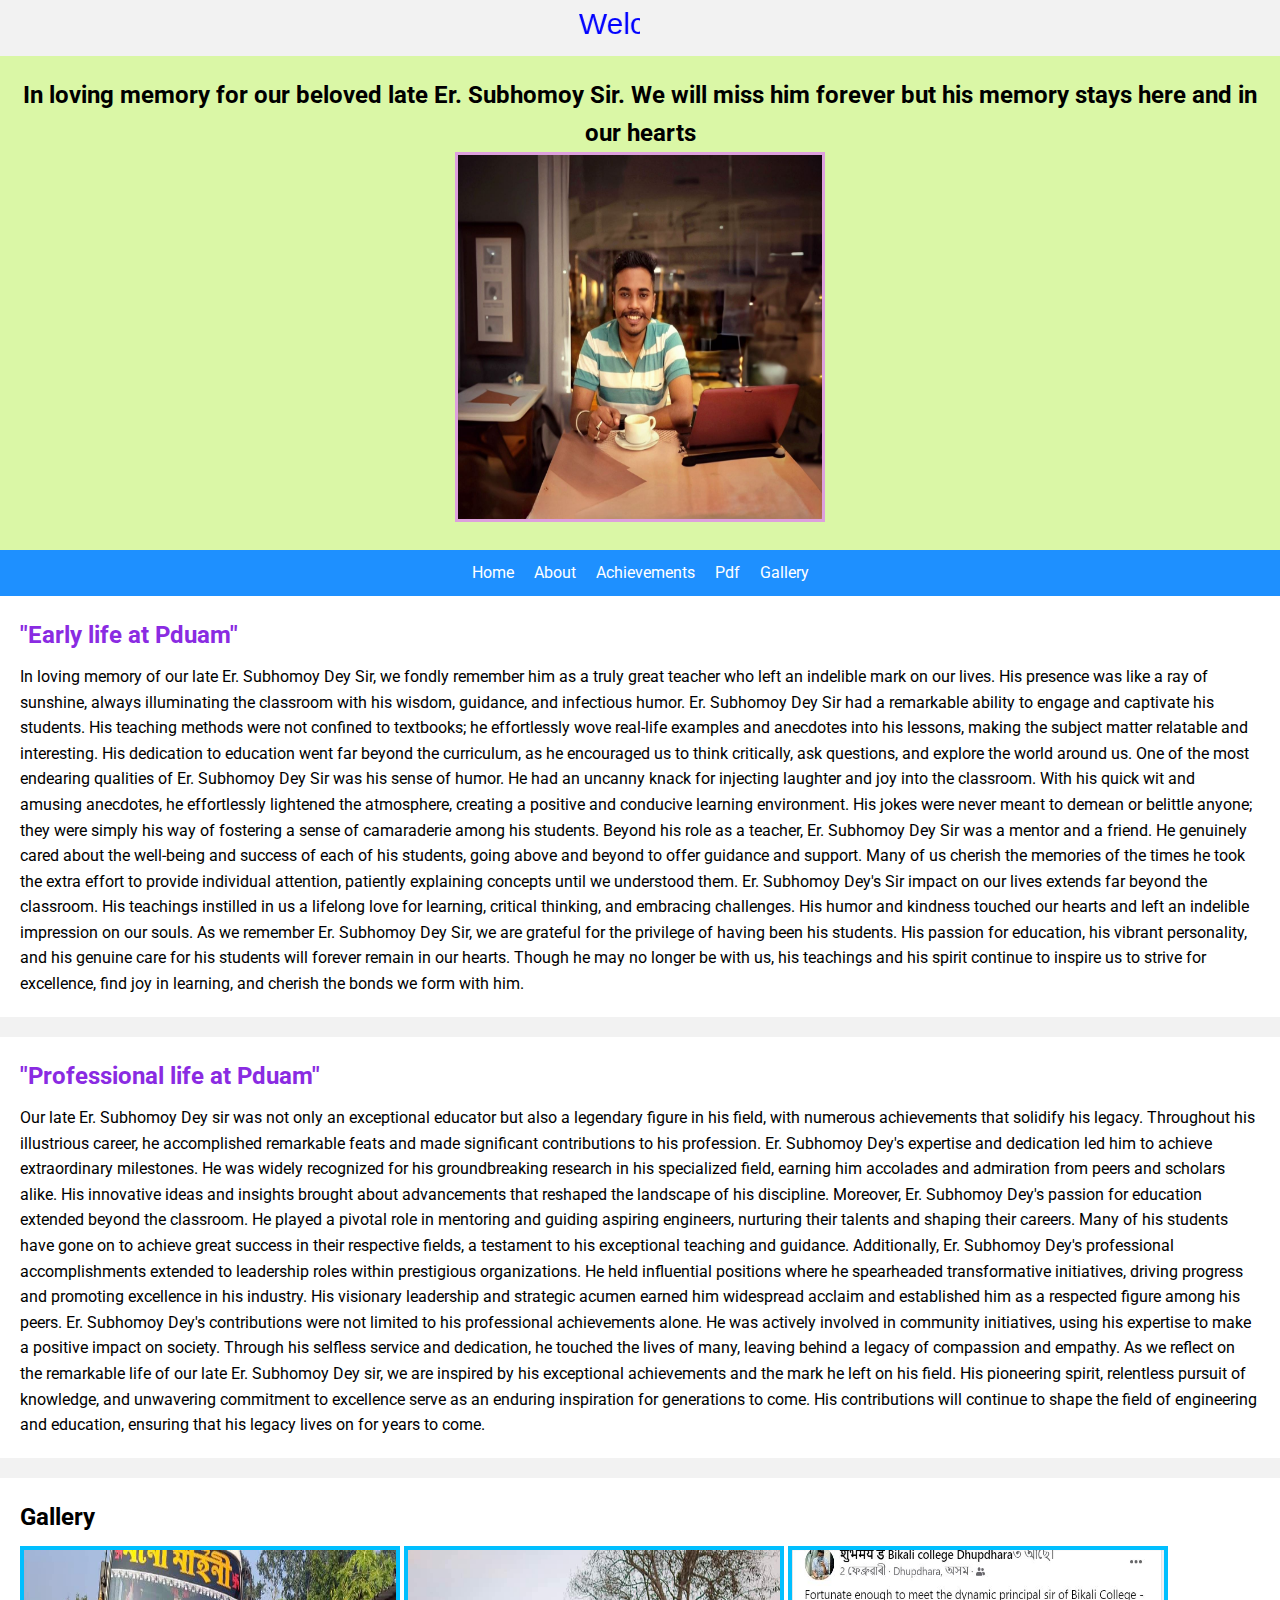
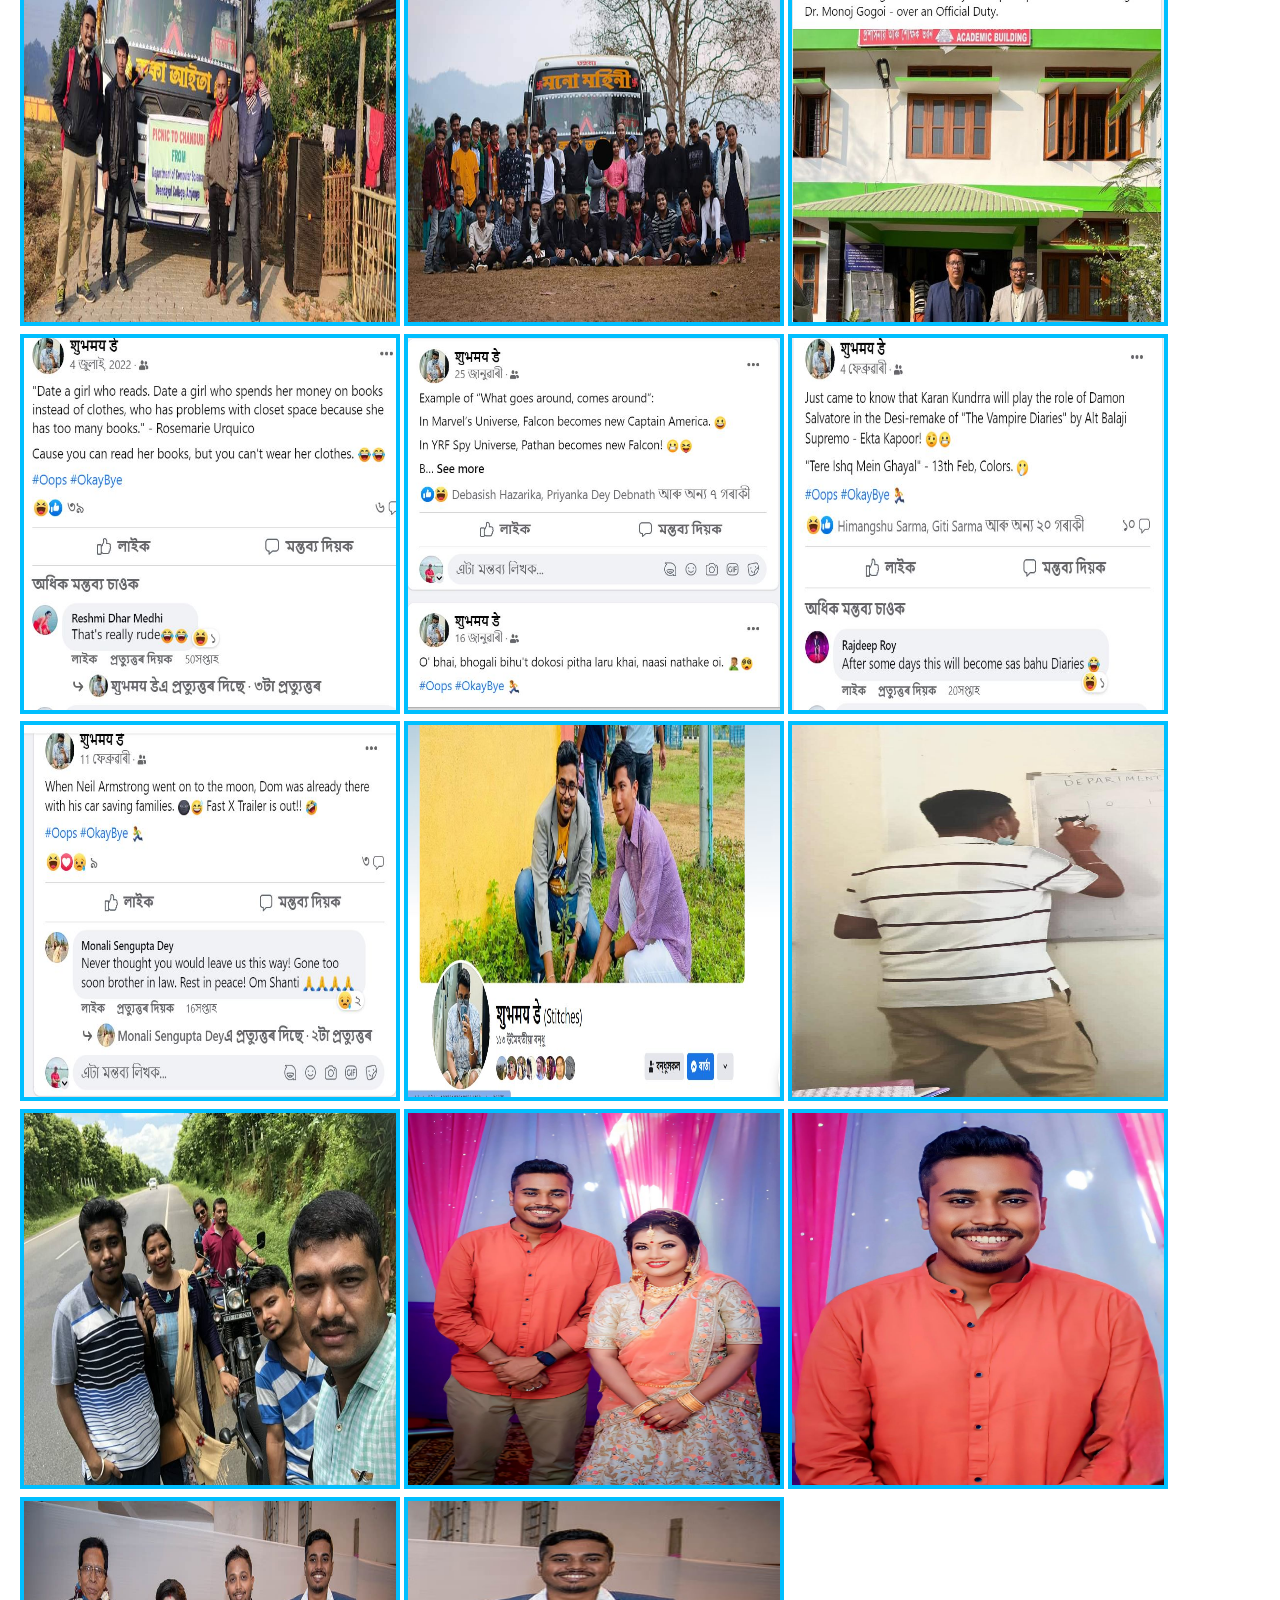
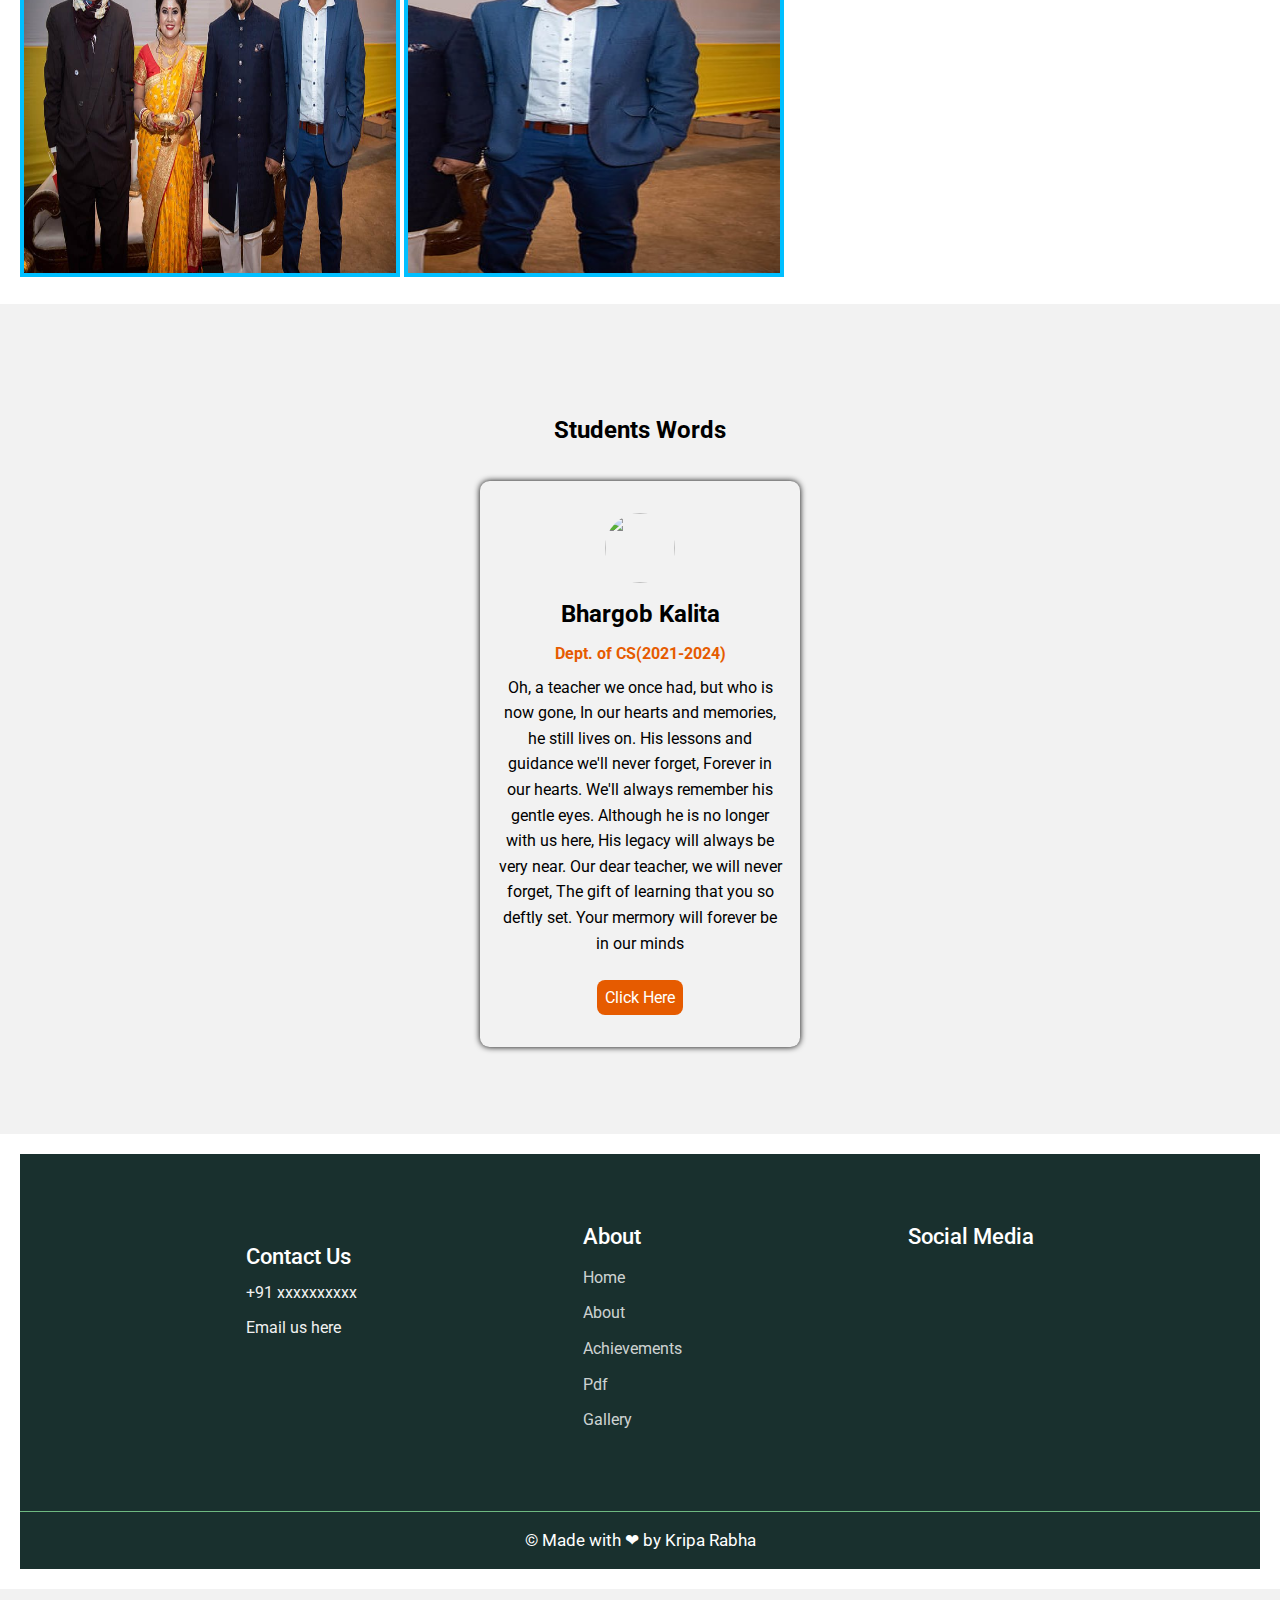
==== index.html @ 028fd3f0 "Tribute Project" ====
<!DOCTYPE html>
<html lang="en">

<head>
  <meta charset="UTF-8">
  <meta name="viewport" content="width=device-width, initial-scale=1.0">
  <title>Tribute Page</title>
  <link rel="stylesheet" href="style.css">
</head>

<body>
  <marquee width="50%"
             id="cs">
        Welcome to our Digital Gallery
    </marquee>
  <header>
    <h1 style="color: #000000" "font-family: fantasy">In loving memory for our beloved late Er. Subhomoy Sir. We will miss him forever but his memory stays here and in our hearts</h1>
        <img src="memorial-photo1.jpg" alt="Memorial Photo" width="370" height="370" style="border: 3px solid plum">
  </header>

  <nav style="background-color: dodgerblue">
    <ul>
      <li><a href="#home">Home</a></li>
      <li><a href="#about">About</a></li>
      <li><a href="#achievements">Achievements</a></li>
      <li><a href="about.html">Pdf</a></li>
      <li><a href="#gallery">Gallery</a></li>
    </ul>
  </nav>

  <section id="about">
    <h2 style="color: blueviolet" >"Early life at Pduam"</h2>
    <p>
In loving memory of our late Er. Subhomoy Dey Sir, we fondly remember him as a truly great teacher who left an indelible mark on our lives. His presence was like a ray of sunshine, always illuminating the classroom with his wisdom, guidance, and infectious humor.

Er. Subhomoy Dey Sir had a remarkable ability to engage and captivate his students. His teaching methods were not confined to textbooks; he effortlessly wove real-life examples and anecdotes into his lessons, making the subject matter relatable and interesting. His dedication to education went far beyond the curriculum, as he encouraged us to think critically, ask questions, and explore the world around us.

One of the most endearing qualities of Er. Subhomoy Dey Sir was his sense of humor. He had an uncanny knack for injecting laughter and joy into the classroom. With his quick wit and amusing anecdotes, he effortlessly lightened the atmosphere, creating a positive and conducive learning environment. His jokes were never meant to demean or belittle anyone; they were simply his way of fostering a sense of camaraderie among his students.

Beyond his role as a teacher, Er. Subhomoy Dey Sir was a mentor and a friend. He genuinely cared about the well-being and success of each of his students, going above and beyond to offer guidance and support. Many of us cherish the memories of the times he took the extra effort to provide individual attention, patiently explaining concepts until we understood them.

Er. Subhomoy Dey's Sir impact on our lives extends far beyond the classroom. His teachings instilled in us a lifelong love for learning, critical thinking, and embracing challenges. His humor and kindness touched our hearts and left an indelible impression on our souls.

As we remember Er. Subhomoy Dey Sir, we are grateful for the privilege of having been his students. His passion for education, his vibrant personality, and his genuine care for his students will forever remain in our hearts. Though he may no longer be with us, his teachings and his spirit continue to inspire us to strive for excellence, find joy in learning, and cherish the bonds we form with him.</p>
  </section>

  <section id="achievements">
    <h2 style="color: blueviolet">"Professional life at Pduam" </h2>
    <p>Our late Er. Subhomoy Dey sir was not only an exceptional educator but also a legendary figure in his field, with numerous achievements that solidify his legacy. Throughout his illustrious career, he accomplished remarkable feats and made significant contributions to his profession.

Er. Subhomoy Dey's expertise and dedication led him to achieve extraordinary milestones. He was widely recognized for his groundbreaking research in his specialized field, earning him accolades and admiration from peers and scholars alike. His innovative ideas and insights brought about advancements that reshaped the landscape of his discipline.

Moreover, Er. Subhomoy Dey's passion for education extended beyond the classroom. He played a pivotal role in mentoring and guiding aspiring engineers, nurturing their talents and shaping their careers. Many of his students have gone on to achieve great success in their respective fields, a testament to his exceptional teaching and guidance.

Additionally, Er. Subhomoy Dey's professional accomplishments extended to leadership roles within prestigious organizations. He held influential positions where he spearheaded transformative initiatives, driving progress and promoting excellence in his industry. His visionary leadership and strategic acumen earned him widespread acclaim and established him as a respected figure among his peers.

Er. Subhomoy Dey's contributions were not limited to his professional achievements alone. He was actively involved in community initiatives, using his expertise to make a positive impact on society. Through his selfless service and dedication, he touched the lives of many, leaving behind a legacy of compassion and empathy.

As we reflect on the remarkable life of our late Er. Subhomoy Dey sir, we are inspired by his exceptional achievements and the mark he left on his field. His pioneering spirit, relentless pursuit of knowledge, and unwavering commitment to excellence serve as an enduring inspiration for generations to come. His contributions will continue to shape the field of engineering and education, ensuring that his legacy lives on for years to come. </p>
  </section>

<!--  <section id="quotes">
    <h2>Quotes</h2>
    <blockquote>
      "Quote 1" - "If anything is worth doing, do it with all your heart."
    </blockquote>
    <blockquote>
      "Quote 2" - "Radiate the boundless love towards the entire world."
    </blockquote>
  </section>-->

  <section id="gallery">
    <h2>Gallery</h2>
    <div class="image-gallery">
      <img src="image1.jpg" alt="Image 1" width="380" height="380" style="border:4px solid deepskyblue">
      <img src="image2.jpg" alt="Image 2" width="380" height="380" style="border: 4px solid deepskyblue">
      <img src="image3.jpg" alt="Image 3" width="380" height="380" style="border: 4px solid deepskyblue">
      <img src="image4.jpg" alt="Image 4" width="380" height="380" style="border: 4px solid deepskyblue">
      <img src="image5.jpg" alt="Image 5" width="380" height="380" style="border: 4px solid deepskyblue">
      <img src="image6.jpg" alt="Image 6" width="380" height="380" style="border: 4px solid deepskyblue">
      <img src="image7.jpg" alt="Image 7" width="380" height="380" style="border: 4px solid deepskyblue">
      <img src="image8.jpg" alt="Image 8" width="380" height="380" style="border: 4px solid deepskyblue">
       <img src="image9.jpg" alt="Image 9" width="380" height="380" style="border: 4px solid deepskyblue">
       <img src="image10.jpg" alt="Image 10" width="380" height="380" style="border: 4px solid deepskyblue">
       <img src="image11.jpg" alt="Image 11" width="380" height="380" style="border: 4px solid deepskyblue">
       <img src="image12.jpg" alt="Image 12" width="380" height="380" style="border: 4px solid deepskyblue">
       <img src="image13.jpg" alt="Image 13" width="380" height="380" style="border: 4px solid deepskyblue">
       <img src="image14.jpg" alt="Image 14" width="380" height="380" style="border: 4px solid deepskyblue">
       
    </div>
  </section>
</body>

</html>
<!DOCTYPE html>
<html lang="en">

<head>
    <meta charset="UTF-8">
    <meta http-equiv="X-UA-Compatible" content="IE=edge">
    <meta name="viewport" content="width=device-width, initial-scale=1.0">
    <title>Students Words</title>
    <link rel="stylesheet" href="https://cdnjs.cloudflare.com/ajax/libs/font-awesome/6.1.1/css/all.min.css"
        integrity="sha512-KfkfwYDsLkIlwQp6LFnl8zNdLGxu9YAA1QvwINks4PhcElQSvqcyVLLD9aMhXd13uQjoXtEKNosOWaZqXgel0g=="
        crossorigin="anonymous" referrerpolicy="no-referrer" />
    <link rel="preconnect" href="https://fonts.googleapis.com">
    <link rel="preconnect" href="https://fonts.gstatic.com" crossorigin>
    <link href="https://fonts.googleapis.com/css2?family=Roboto&display=swap" rel="stylesheet">
    <link rel="stylesheet" href="style.css">
</head>

<body>
    <div class="container">
        <h2 class="our-reviews">Students Words </h2>
        <div class="main-div">
            <div class="img-container">
                <img src="https://www.instagram.com/p/CqAsShkPbyq/?igshid=MzRlODBiNWFlZA==" id="img" alt="">
            </div>
            <div class="main-content">

                <h2 class="author" id="author">Bhargob Kalita</h2>
                <p class="job" id="job">Dept. of CS(2021-2024)</p>
                <p class="text" id="text">Oh, a teacher we once had, but who is now gone,
                In our hearts and memories, he still lives on.
                His lessons and guidance we'll never forget,
                Forever in our hearts.
                We'll always remember his gentle eyes.
                Although he is no longer with us here,
                His legacy will always be very near.
                Our dear teacher, we will never forget,
                The gift of learning that you so deftly set.
                Your mermory will forever be in our minds</p>
                <div class="btnContainer">
                    <i id="prev-btn" class="fa-solid fa-angle-left"></i>
                    <i id="next-btn" class="fa-solid fa-angle-right"></i>
                </div>
                <button class="randomBtn" id="randomBtn">Click Here</button>
            </div>
        </div>
    </div>
<section id="footer">
  <div class="main-footer">
    <div class="logoinfo" data-aos="fade-up">

      <div class="contact-details">
        <h1>Contact Us</h1>
        <li>
          <div class="fa fa-phone"></div><a href="tel:+919326048690">+91 xxxxxxxxxx</a></li>
        <li>
          <div class="fa fa-envelope"></div><a href="mailto:csc.department.pduam@gmail.com">Email us here</a></li>
        </li>
    </div>
  </div>
  <div class="com " data-aos="fade-up">
    <h1>About</h1>
    <ul>
      <li><a href="#home">Home</a></li>
      <li><a href="#about">About</a></li>
      <li><a href="#achievements">Achievements</a></li>
      <li><a href="about.html">Pdf</a></li>
      <li><a href="#gallery">Gallery</a></li>
    </ul>
  </div>
  <ul>
  <div class="info" data-aos="fade-up">
    <h1>Social Media</h1>
    <div class="sociallogos">
      <div class="logobox">
        <a href="https://instagram.com/ritubanikya?igshid=MzRlODBiNWFlZA==" target="_blank">
             <li><i class="fa-brands fa-instagram"></i></li></a>
        <a href="https://www.facebook.com/ritubanikya007?mibextid=ZbWKwL" target="_blank">
              <li><i class="fa-brands fa-facebook"></i></li></a>
        <a href="https://twitter.com/RituBanikya?t=1JwSn0bEnSyiNibsJ9Cscw&s=09" target="_blank">
              <li><i class="fa-brands fa-twitter"></i></li></a>
      </div>
    </div>
  </div>
  </ul>
  </div>
<footer>&copy; Made with ❤ by Kripa Rabha</footer>
</section>
    
</body>
<script src="script.js"></script>
</html>
---- style.css ----
/* Reset some default styles */
* {
  box-sizing: border-box;
  margin: 0;
  padding: 0;
}

/* Apply styles to the body */
body {
  font-family: Arial, sans-serif;
  line-height: 1.6;
  background-color: #f2f2f2;
}

/* Apply styles to the header */
header {
  background-color: #DAF7A6;
  color: #fff;
  text-align: center;
  padding: 20px;
}

header h1 {
  font-size: 24px;
}

/* Apply styles to the navigation menu */
nav {
  background-color: #444;
  text-align: center;
  padding: 10px;
}

nav ul {
  list-style-type: none;
  display: flex;
  justify-content: center;
}

nav ul li {
  display: inline;
  margin: 0 10px;
}

nav ul li a {
  text-decoration: none;
  color: #fff;
}

/* Apply styles to the sections */
section {
  padding: 20px;
  background-color: #fff;
  margin-bottom: 20px;
}

section h2 {
  margin-bottom: 10px;
}

section p {
  font-size: 16
}

/* Students Words */

* {
    margin: 0;
    padding: 0;
    box-sizing: border-box;
    font-family: 'Roboto', sans-serif;
}

.container {
    width: 100%;
    height: 90vh;
    display: flex;
    justify-content: center;
    align-items: center;
    flex-direction: column;
}

.main-div {
    margin-top: 2rem;
    width: 20rem;
    padding: 2rem 1rem;
    border-radius: 0.6rem;
    box-shadow: 0px 0px 6px 0px black;
}

.img-container {
    width: 70px;
    height: 70px;
    position: relative;
    margin: auto;
    margin-bottom: .7rem;
}

.img-container img {
    width: 100%;
    height: 100%;
    position: absolute;
    top: 0;
    left: 0;
    border-radius: 50%;
}

.main-content {
    display: flex;
    justify-content: center;
    align-items: center;
    flex-direction: column;
}

.job {
    font-weight: bold;
    color: #e65b00;
}

.author, .job, .text {
    margin-bottom: .5rem;
}

.text {
    text-align: center;
}

.btnContainer {
    color: #e65b00;
    font-size: 1.5rem;
    width: 50px;
    display: flex;
    justify-content: space-around;
}

.randomBtn {
    margin-top: 1rem;
    font-size: 1rem;
    background-color: #e65b00;
    color: #fff;
    border-radius: 0.5rem;
    padding: 0.5rem 0.5rem;
    border: none;
    cursor: pointer;
}

.randomBtn:hover {
    color: rgb(168, 160, 160);
    background-color:#c4560d;
}

.fa-solid {
    cursor: pointer;
}

.fa-solid:hover {
    color: rgb(28, 67, 104);
}

footer{
    text-align: center;
}

.image-gallery image2.jpg{
  line-height:20%;
  
}

/* footer */

@import url('https://fonts.googleapis.com/css2?family=Montserrat:wght@400;500;600;700&display=swap');

*{
  margin:0;
  padding:0;
  box-sizing:border-box;
}

body{
  font-family: 'Montserrat', sans-serif;
}

.main-footer {
  padding: 70px 0;
  display: flex;
  justify-content: space-evenly;
  background-color: #19302E;
}

.main-footer ul {
  list-style: none;
}

.main-footer h1 {
  font-size: 22px;
  line-height: 117%;
  color: #ffffff;
  margin-bottom: 10px;
  font-weight: 500;
}
.main-footer h2 {
  color: #ffffff;
  font-weight: 500;
}

.main-footer ul li a {
  color: #ffffffcc;
  text-decoration:none;
}

footer {
  background-color: #19302E;
  border-top: 1px solid #6EB981;
  font-size: 17px;
  padding: 15px 5px;
  color: #ffffff;
  text-align: center;
}

footer a {
  text-decoration: none;
  color: #ffffff;
}
.logoinfo p {
  color: #6EB981;
  font-size: 17px;
  margin-top: 5px;
}

.contact-details {
  margin-top: 20px;
}

.contact-details li {
  list-style: none;
  margin: 10px 0;
}

.contact-details li a {
  text-decoration: none;
  color: #f1f1f1;
}

.contact-details .fa {
  color: #f1f1f1;
  margin-right: 10px;
}

.sociallogos {
  padding: 20px 0;
}
.sociallogos .logobox a{
  padding:0 10px;
  text-decoration:none;
  color:#ffffff;
  font-size:22px;
}

.com ul li{
  padding:5px 0;
}

@media only screen and (max-width: 749px) {
  .main-footer {
    padding:20px;
    display:grid;
    grid-template-columns: 1fr 1fr;
  }
    .info{
      padding:20px 0;
  }
}

@media (max-width: 480px) {
  .main-footer {
    grid-template-columns: 1fr;
  }
  .sociallogos{
    padding:20px 0;
  }
  .com{
    padding:20px 0;
  } 

}
#cs{
  color: blue;
  font-size: 30px;
  font-family: Verdana, Geneva, Tahoma, sans-serif;
  
}

#pdf{
  background-color: peachpuff;
}
---- style.css ----
/* Reset some default styles */
* {
  box-sizing: border-box;
  margin: 0;
  padding: 0;
}

/* Apply styles to the body */
body {
  font-family: Arial, sans-serif;
  line-height: 1.6;
  background-color: #f2f2f2;
}

/* Apply styles to the header */
header {
  background-color: #DAF7A6;
  color: #fff;
  text-align: center;
  padding: 20px;
}

header h1 {
  font-size: 24px;
}

/* Apply styles to the navigation menu */
nav {
  background-color: #444;
  text-align: center;
  padding: 10px;
}

nav ul {
  list-style-type: none;
  display: flex;
  justify-content: center;
}

nav ul li {
  display: inline;
  margin: 0 10px;
}

nav ul li a {
  text-decoration: none;
  color: #fff;
}

/* Apply styles to the sections */
section {
  padding: 20px;
  background-color: #fff;
  margin-bottom: 20px;
}

section h2 {
  margin-bottom: 10px;
}

section p {
  font-size: 16
}

/* Students Words */

* {
    margin: 0;
    padding: 0;
    box-sizing: border-box;
    font-family: 'Roboto', sans-serif;
}

.container {
    width: 100%;
    height: 90vh;
    display: flex;
    justify-content: center;
    align-items: center;
    flex-direction: column;
}

.main-div {
    margin-top: 2rem;
    width: 20rem;
    padding: 2rem 1rem;
    border-radius: 0.6rem;
    box-shadow: 0px 0px 6px 0px black;
}

.img-container {
    width: 70px;
    height: 70px;
    position: relative;
    margin: auto;
    margin-bottom: .7rem;
}

.img-container img {
    width: 100%;
    height: 100%;
    position: absolute;
    top: 0;
    left: 0;
    border-radius: 50%;
}

.main-content {
    display: flex;
    justify-content: center;
    align-items: center;
    flex-direction: column;
}

.job {
    font-weight: bold;
    color: #e65b00;
}

.author, .job, .text {
    margin-bottom: .5rem;
}

.text {
    text-align: center;
}

.btnContainer {
    color: #e65b00;
    font-size: 1.5rem;
    width: 50px;
    display: flex;
    justify-content: space-around;
}

.randomBtn {
    margin-top: 1rem;
    font-size: 1rem;
    background-color: #e65b00;
    color: #fff;
    border-radius: 0.5rem;
    padding: 0.5rem 0.5rem;
    border: none;
    cursor: pointer;
}

.randomBtn:hover {
    color: rgb(168, 160, 160);
    background-color:#c4560d;
}

.fa-solid {
    cursor: pointer;
}

.fa-solid:hover {
    color: rgb(28, 67, 104);
}

footer{
    text-align: center;
}

.image-gallery image2.jpg{
  line-height:20%;
  
}

/* footer */

@import url('https://fonts.googleapis.com/css2?family=Montserrat:wght@400;500;600;700&display=swap');

*{
  margin:0;
  padding:0;
  box-sizing:border-box;
}

body{
  font-family: 'Montserrat', sans-serif;
}

.main-footer {
  padding: 70px 0;
  display: flex;
  justify-content: space-evenly;
  background-color: #19302E;
}

.main-footer ul {
  list-style: none;
}

.main-footer h1 {
  font-size: 22px;
  line-height: 117%;
  color: #ffffff;
  margin-bottom: 10px;
  font-weight: 500;
}
.main-footer h2 {
  color: #ffffff;
  font-weight: 500;
}

.main-footer ul li a {
  color: #ffffffcc;
  text-decoration:none;
}

footer {
  background-color: #19302E;
  border-top: 1px solid #6EB981;
  font-size: 17px;
  padding: 15px 5px;
  color: #ffffff;
  text-align: center;
}

footer a {
  text-decoration: none;
  color: #ffffff;
}
.logoinfo p {
  color: #6EB981;
  font-size: 17px;
  margin-top: 5px;
}

.contact-details {
  margin-top: 20px;
}

.contact-details li {
  list-style: none;
  margin: 10px 0;
}

.contact-details li a {
  text-decoration: none;
  color: #f1f1f1;
}

.contact-details .fa {
  color: #f1f1f1;
  margin-right: 10px;
}

.sociallogos {
  padding: 20px 0;
}
.sociallogos .logobox a{
  padding:0 10px;
  text-decoration:none;
  color:#ffffff;
  font-size:22px;
}

.com ul li{
  padding:5px 0;
}

@media only screen and (max-width: 749px) {
  .main-footer {
    padding:20px;
    display:grid;
    grid-template-columns: 1fr 1fr;
  }
    .info{
      padding:20px 0;
  }
}

@media (max-width: 480px) {
  .main-footer {
    grid-template-columns: 1fr;
  }
  .sociallogos{
    padding:20px 0;
  }
  .com{
    padding:20px 0;
  } 

}
#cs{
  color: blue;
  font-size: 30px;
  font-family: Verdana, Geneva, Tahoma, sans-serif;
  
}

#pdf{
  background-color: peachpuff;
}
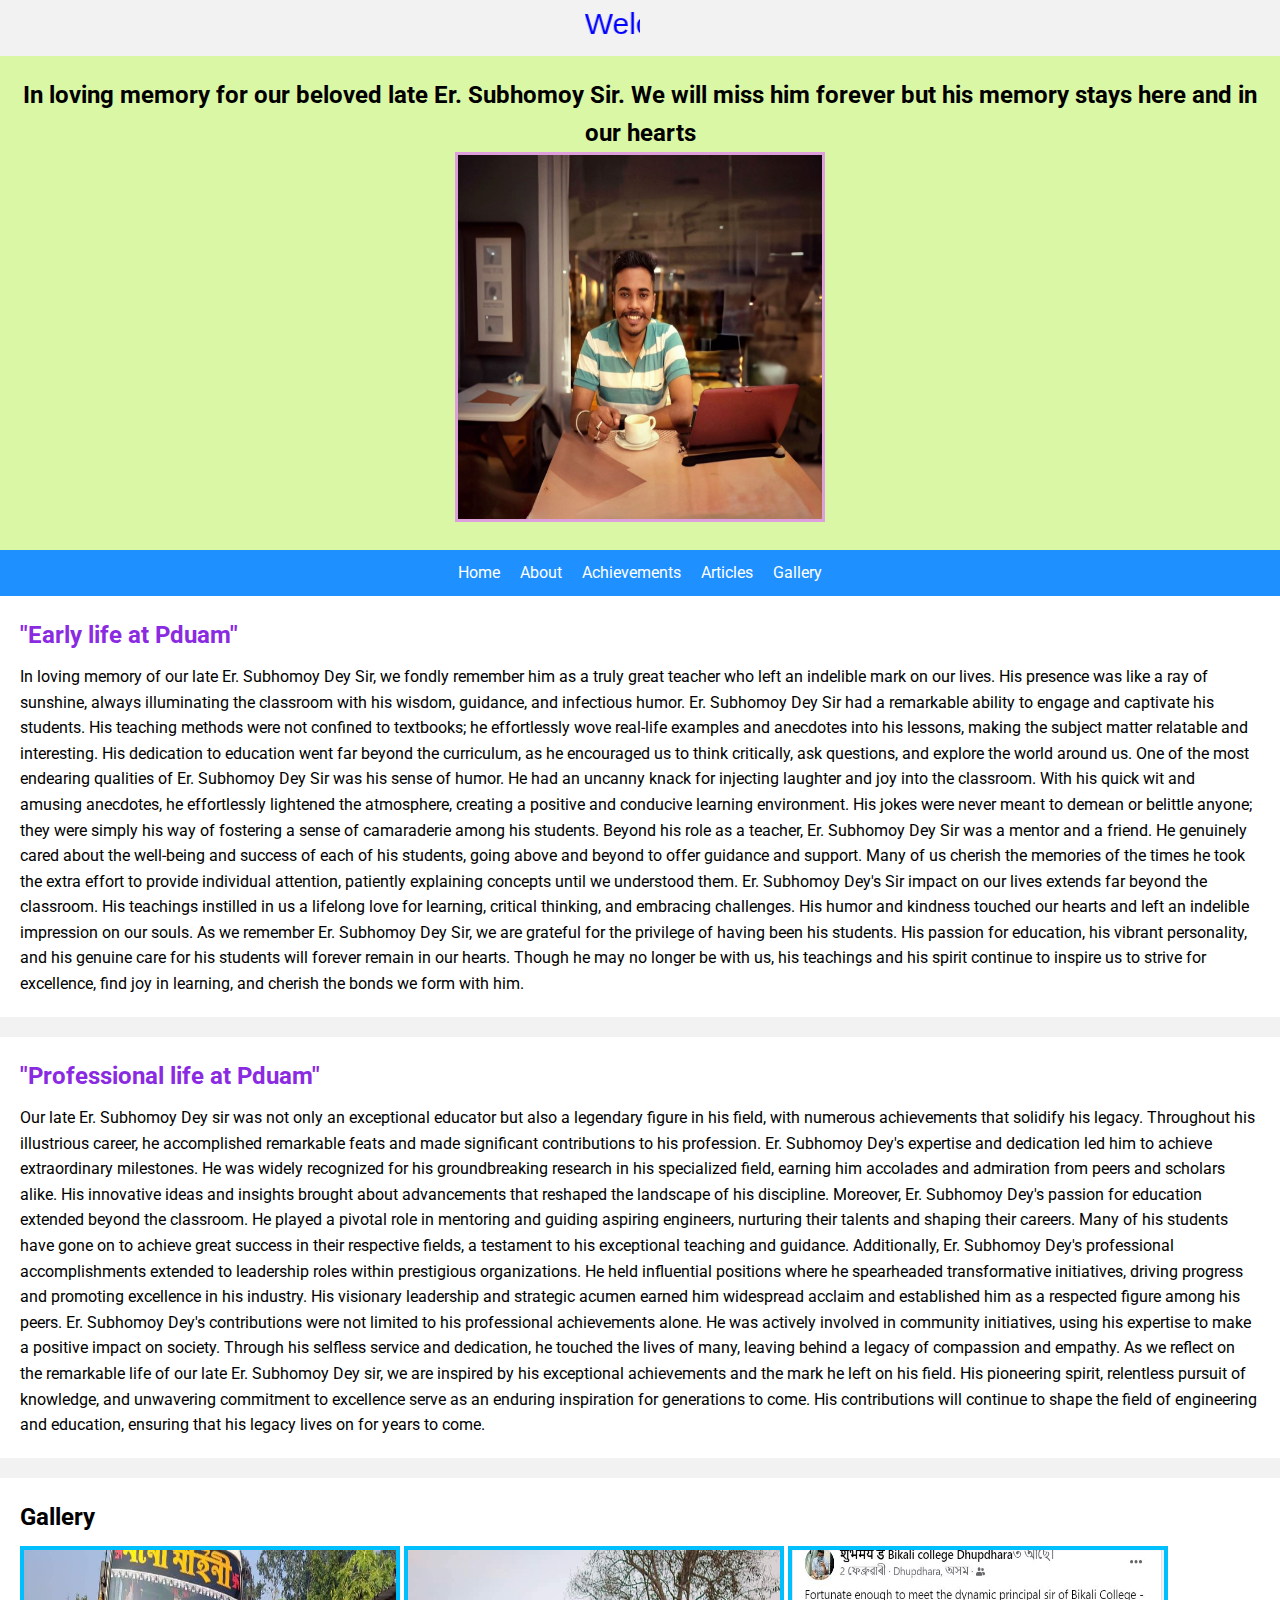
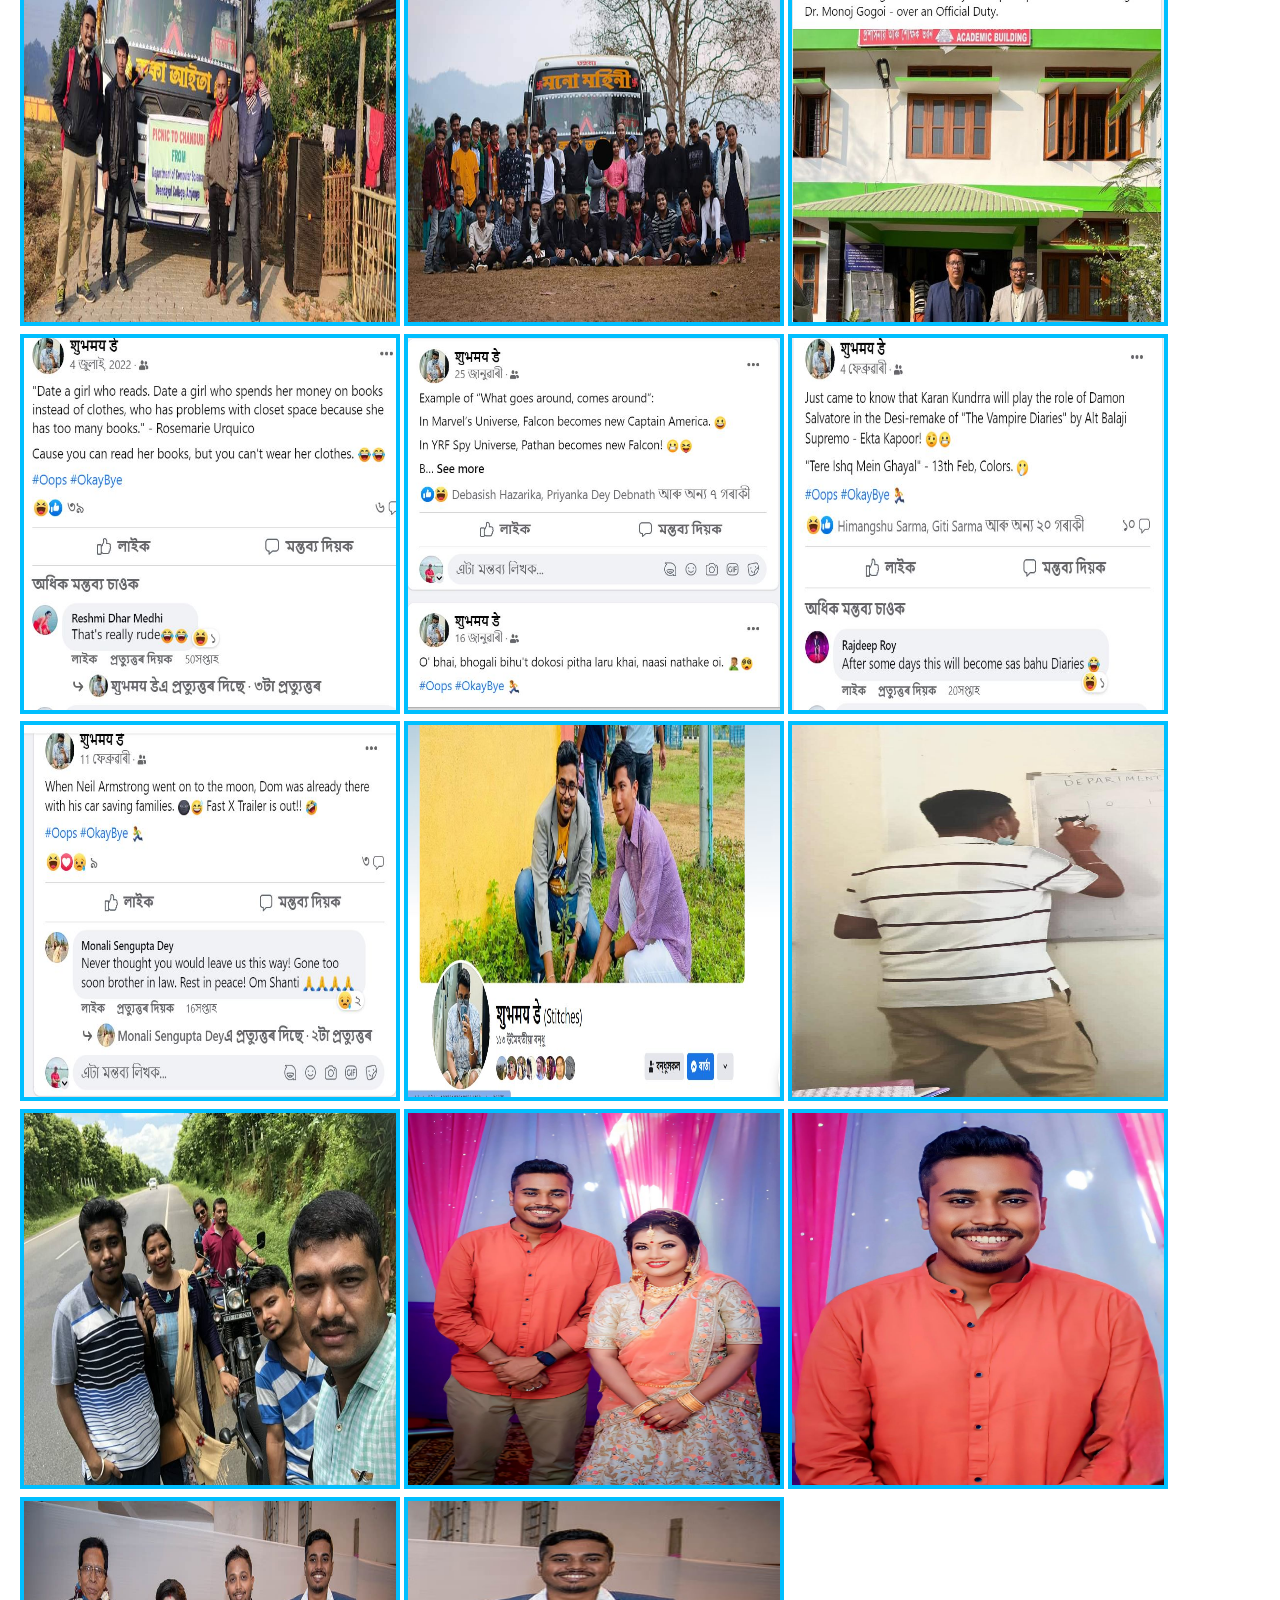
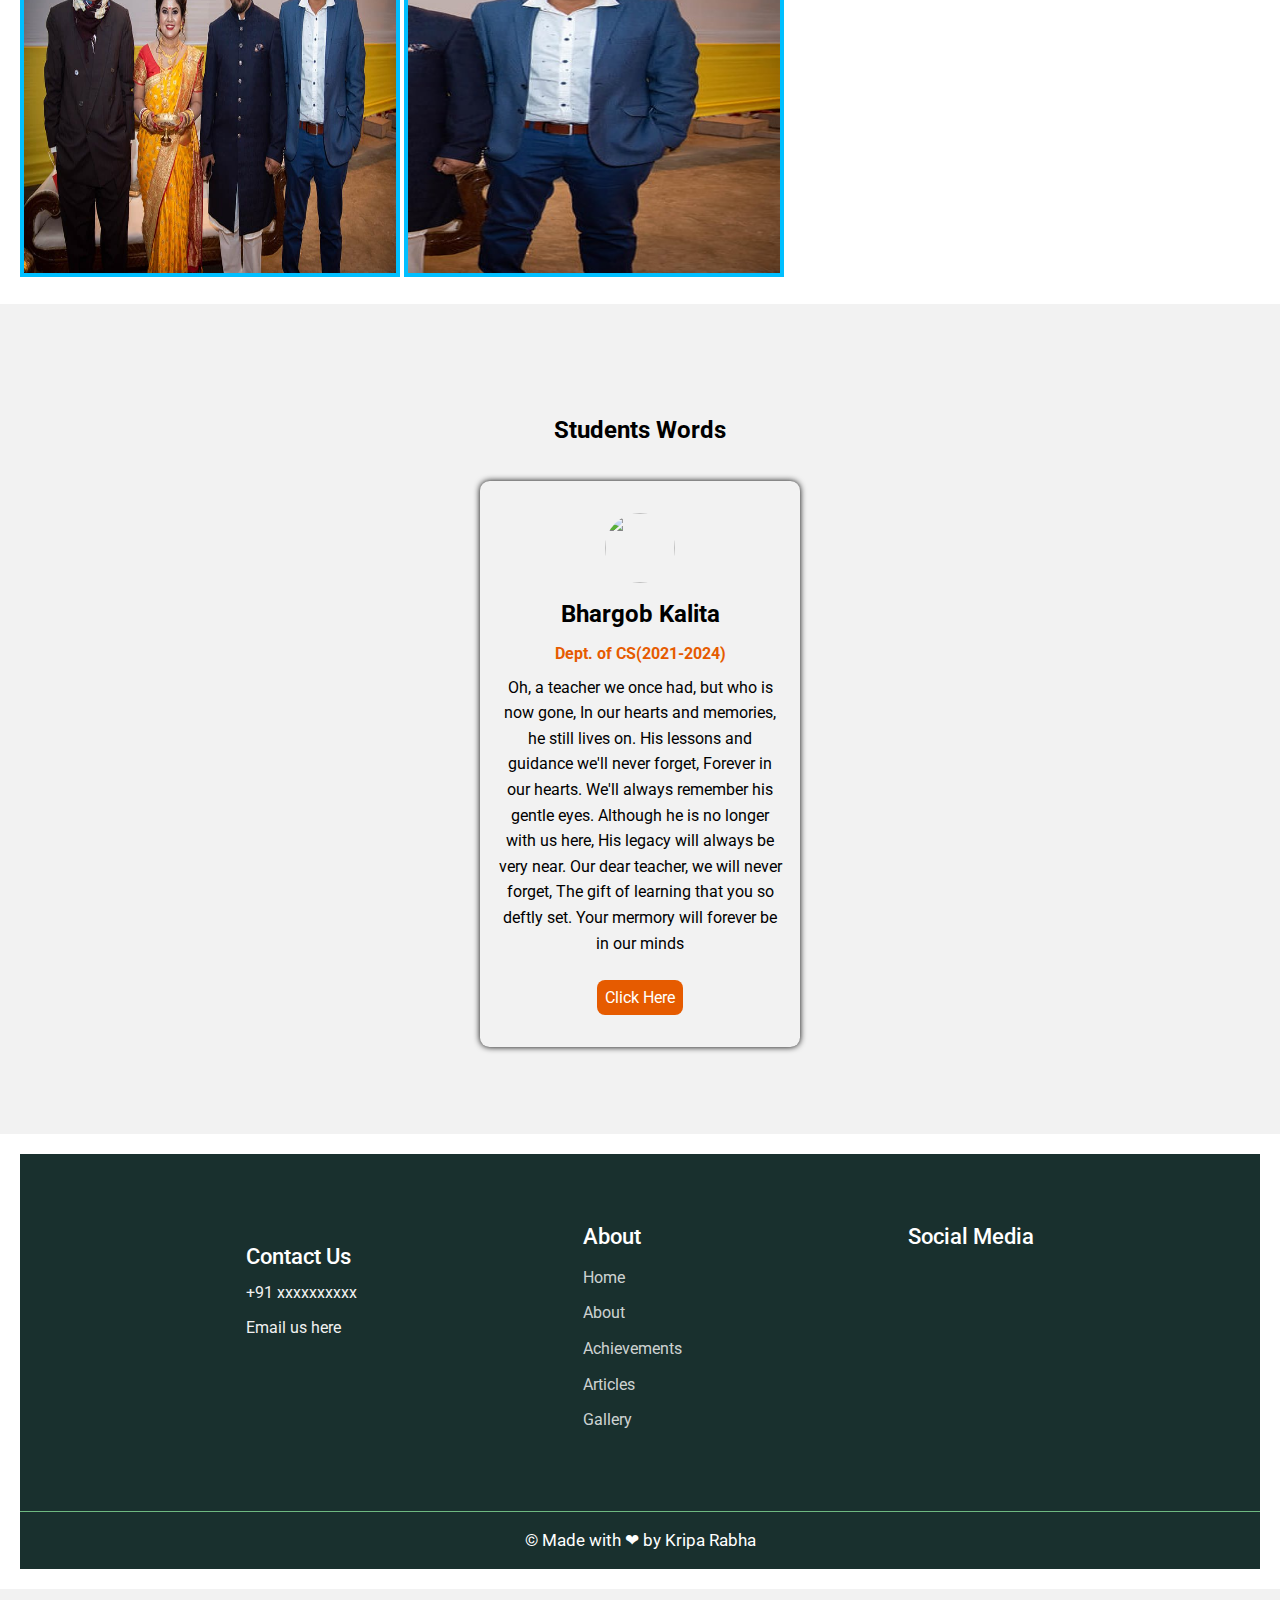
==== commit 8e25eba4: "Update index.html" ====
--- a/index.html
+++ b/index.html
@@ -23,7 +23,7 @@
       <li><a href="#home">Home</a></li>
       <li><a href="#about">About</a></li>
       <li><a href="#achievements">Achievements</a></li>
-      <li><a href="about.html">Pdf</a></li>
+      <li><a href="about.html">Articles</a></li>
       <li><a href="#gallery">Gallery</a></li>
     </ul>
   </nav>
@@ -157,7 +157,7 @@
       <li><a href="#home">Home</a></li>
       <li><a href="#about">About</a></li>
       <li><a href="#achievements">Achievements</a></li>
-      <li><a href="about.html">Pdf</a></li>
+      <li><a href="about.html">Articles</a></li>
       <li><a href="#gallery">Gallery</a></li>
     </ul>
   </div>
@@ -182,4 +182,4 @@
     
 </body>
 <script src="script.js"></script>
-</html>+</html>
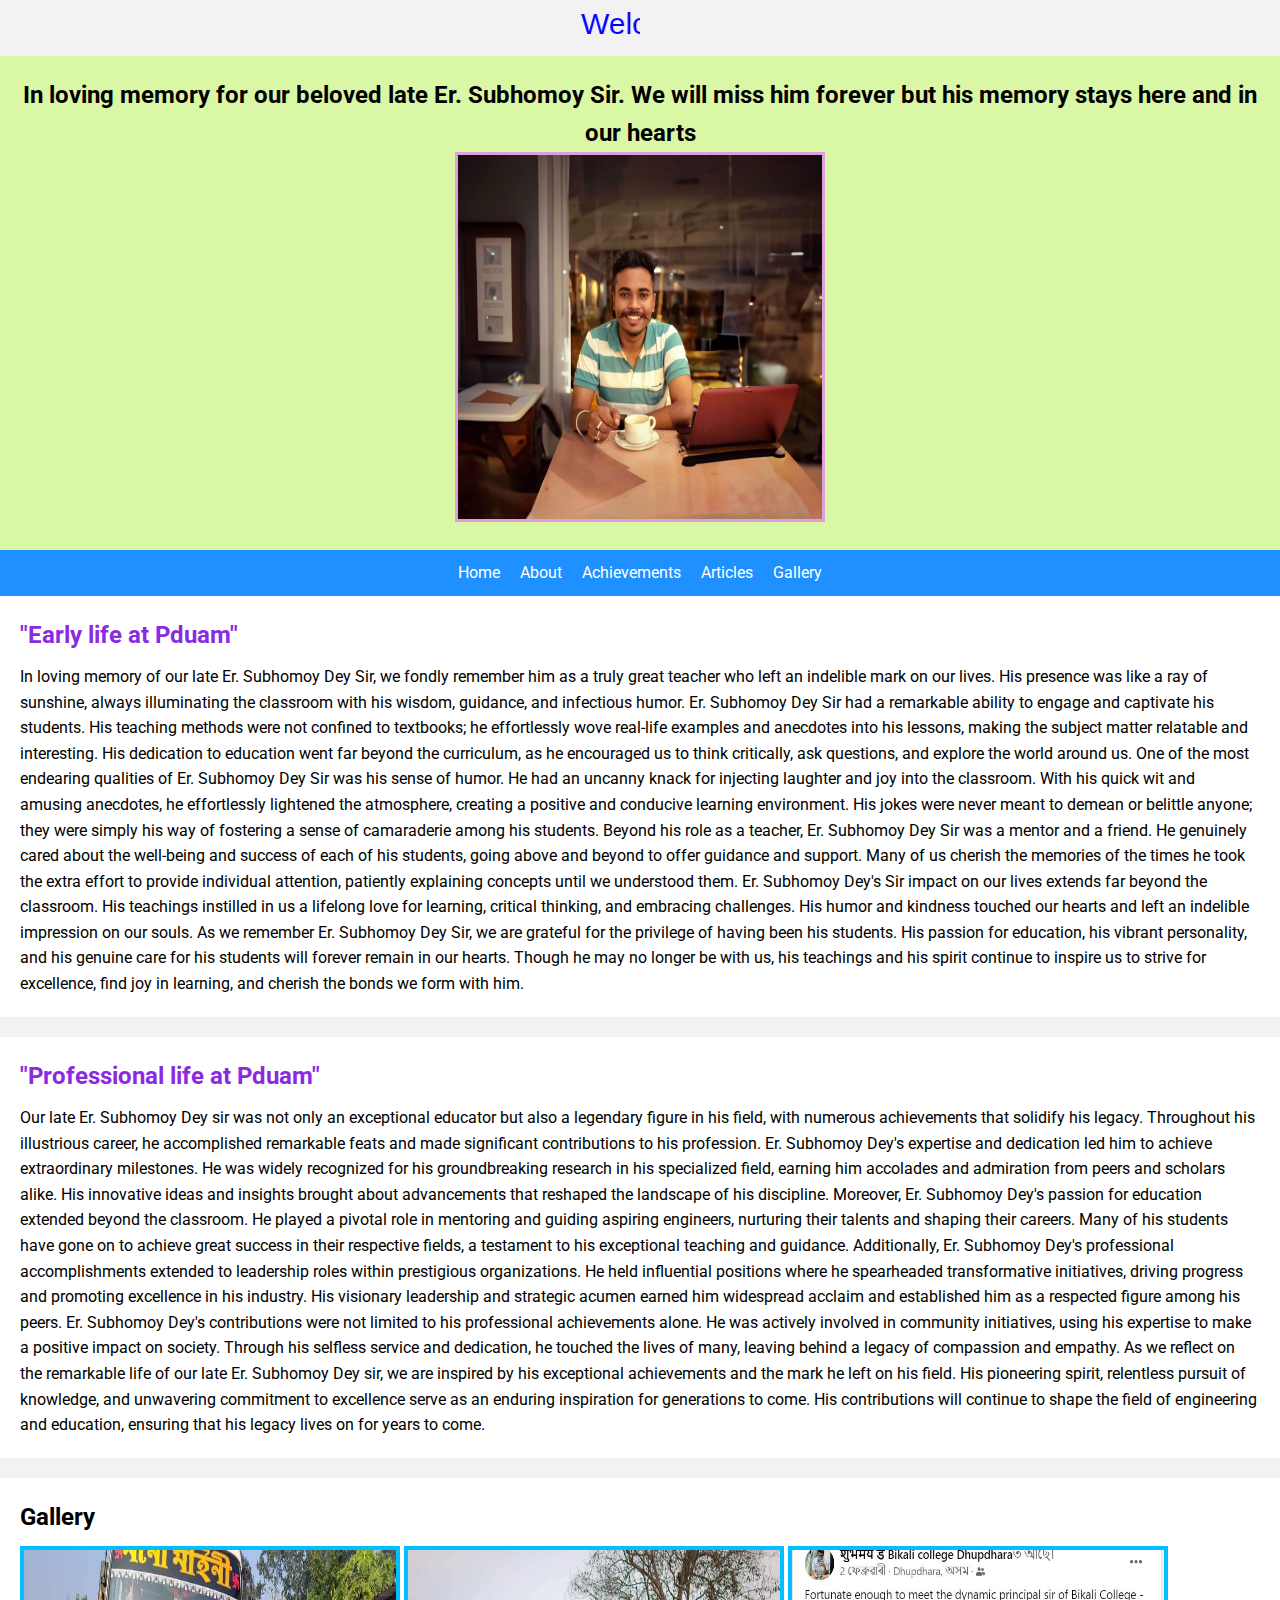
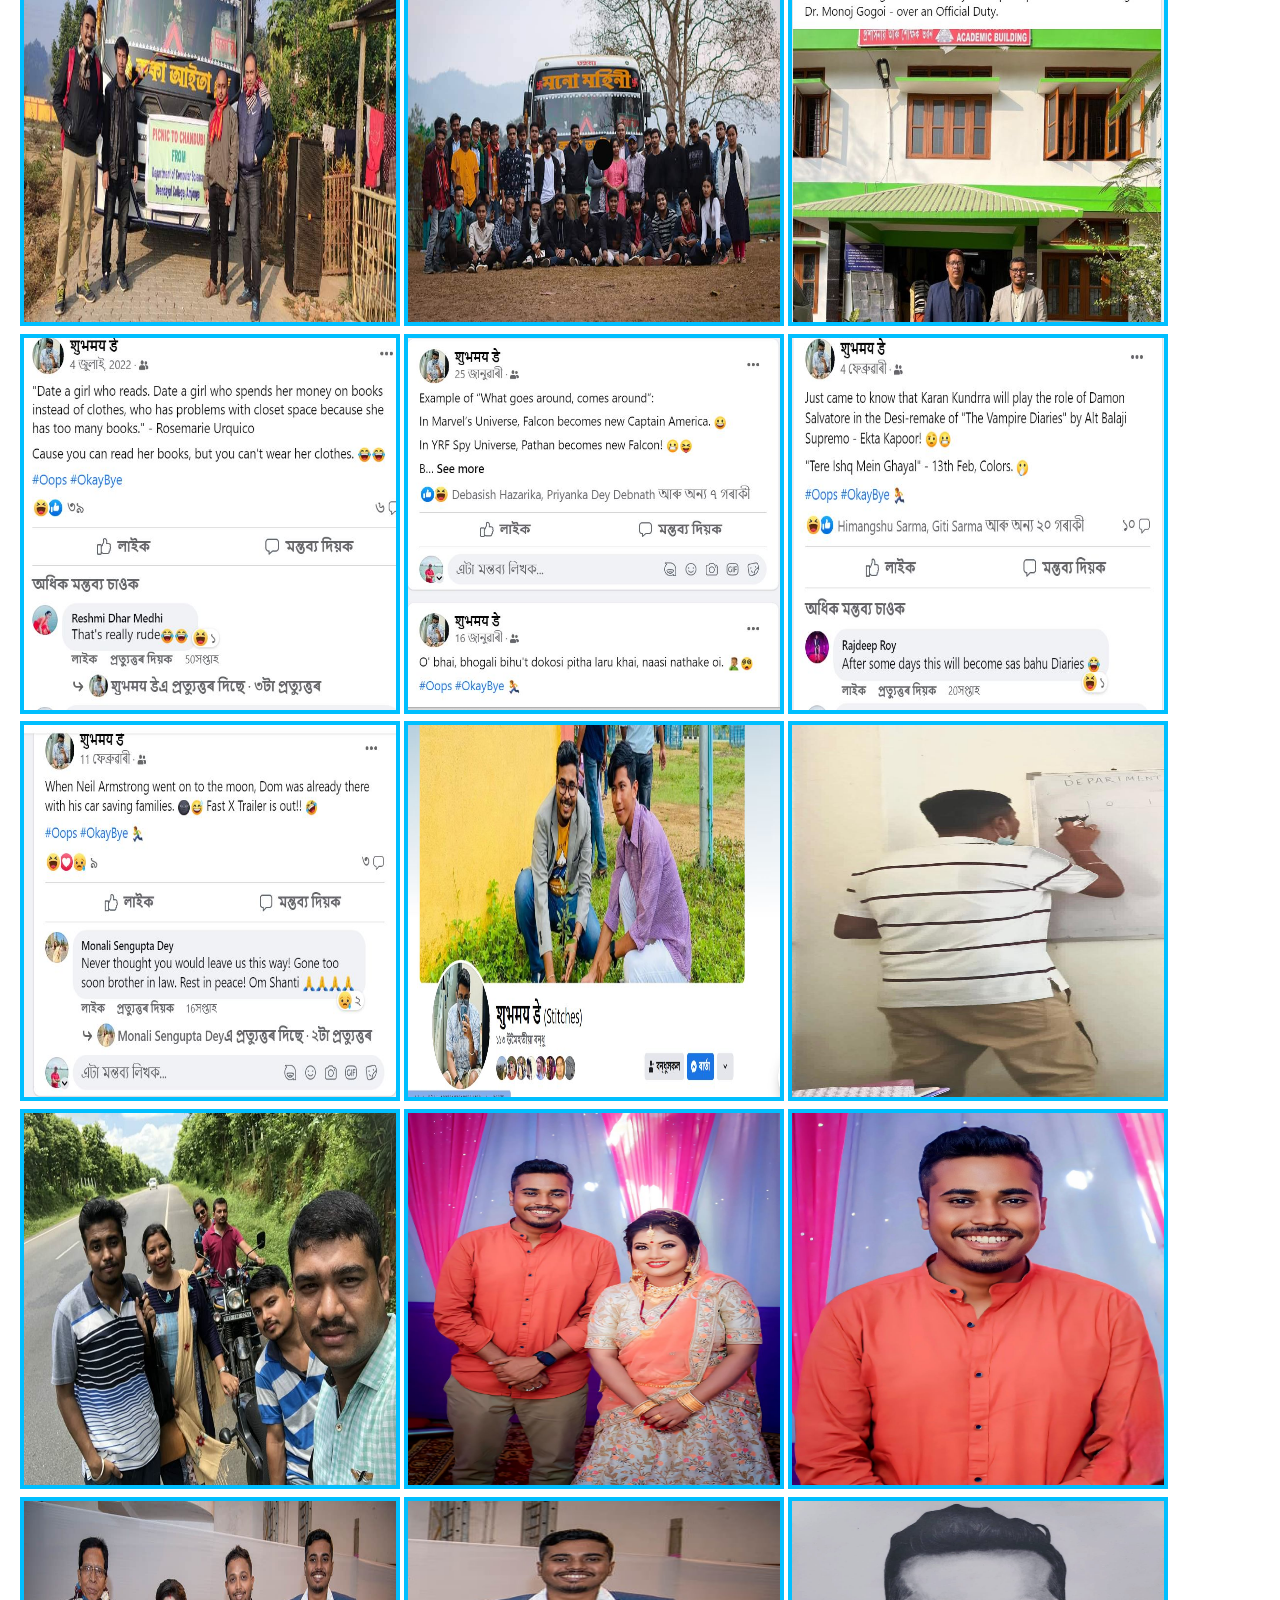
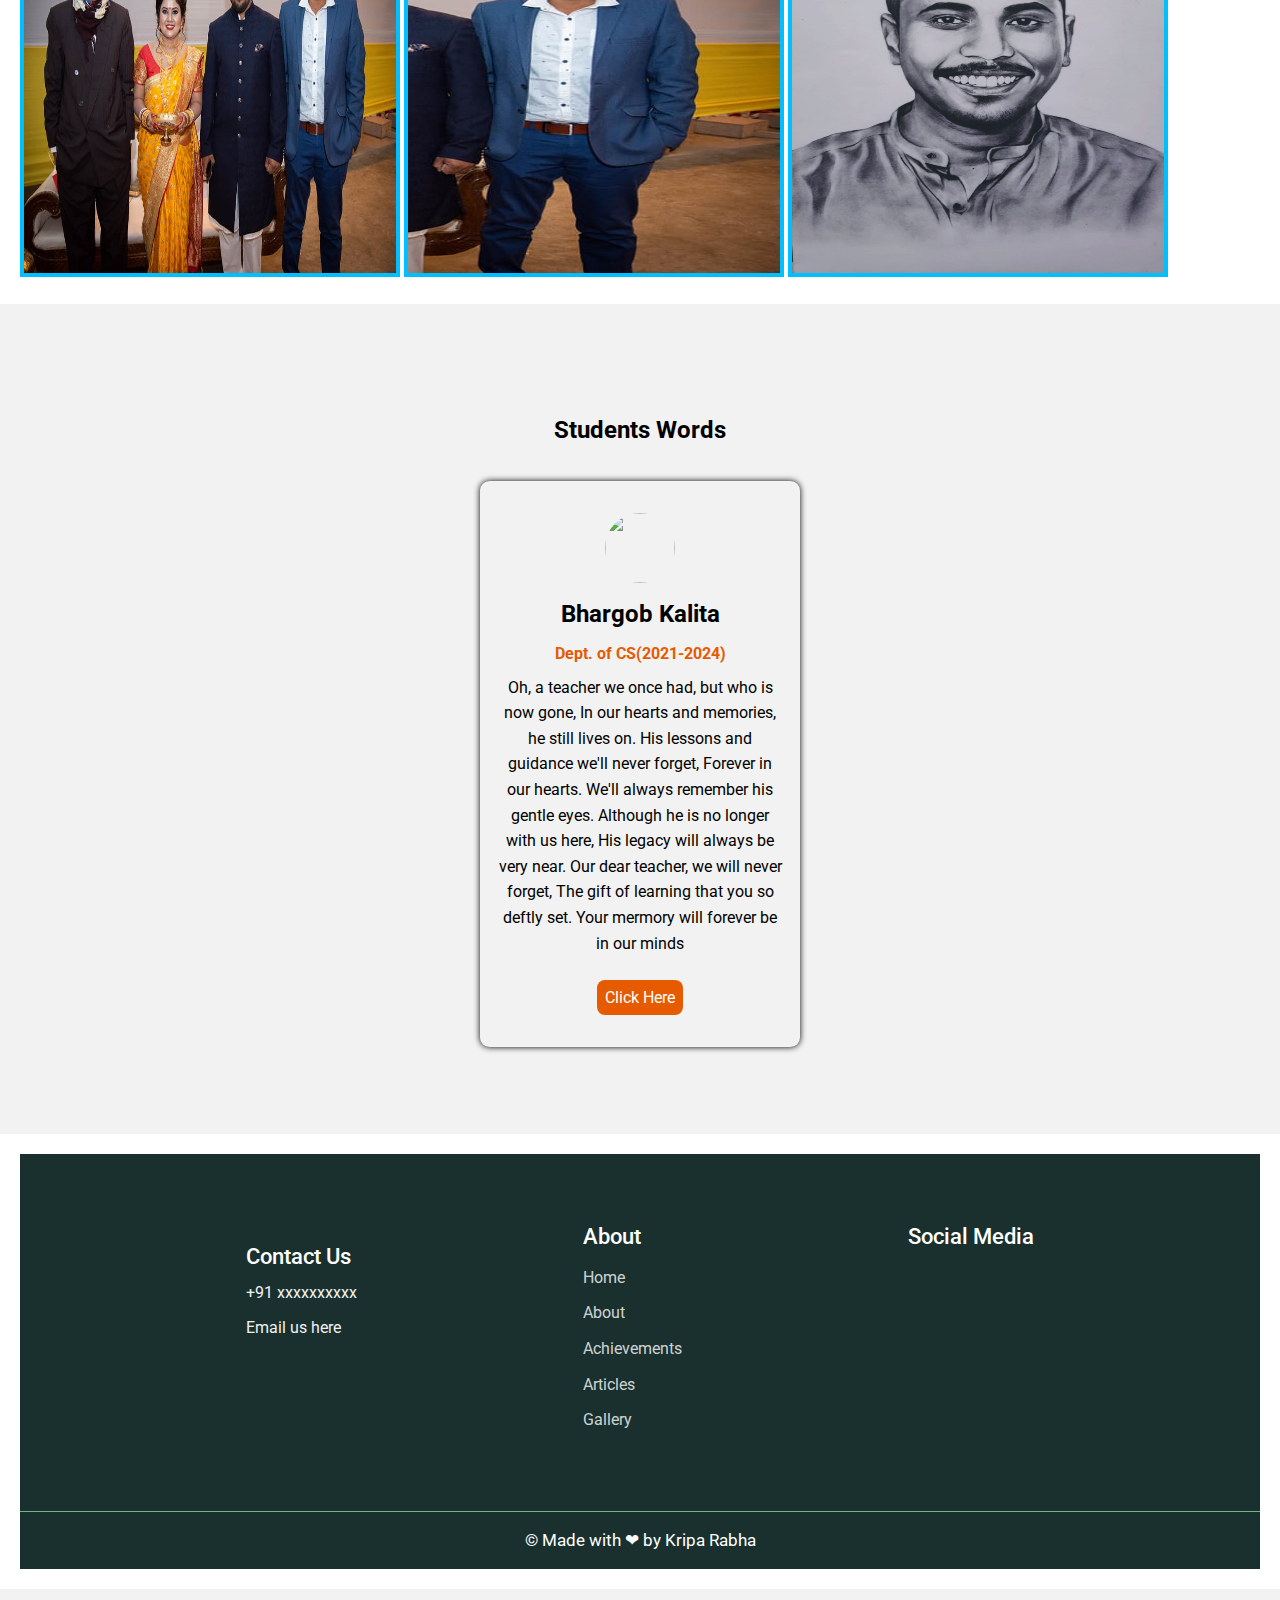
==== commit f0ecbaff: "Update index.html" ====
--- a/index.html
+++ b/index.html
@@ -86,6 +86,8 @@
        <img src="image12.jpg" alt="Image 12" width="380" height="380" style="border: 4px solid deepskyblue">
        <img src="image13.jpg" alt="Image 13" width="380" height="380" style="border: 4px solid deepskyblue">
        <img src="image14.jpg" alt="Image 14" width="380" height="380" style="border: 4px solid deepskyblue">
+       <img src="image15.jpg" alt="Image 15" width="380" height="380" style="border: 4px solid deepskyblue">
+       
        
     </div>
   </section>
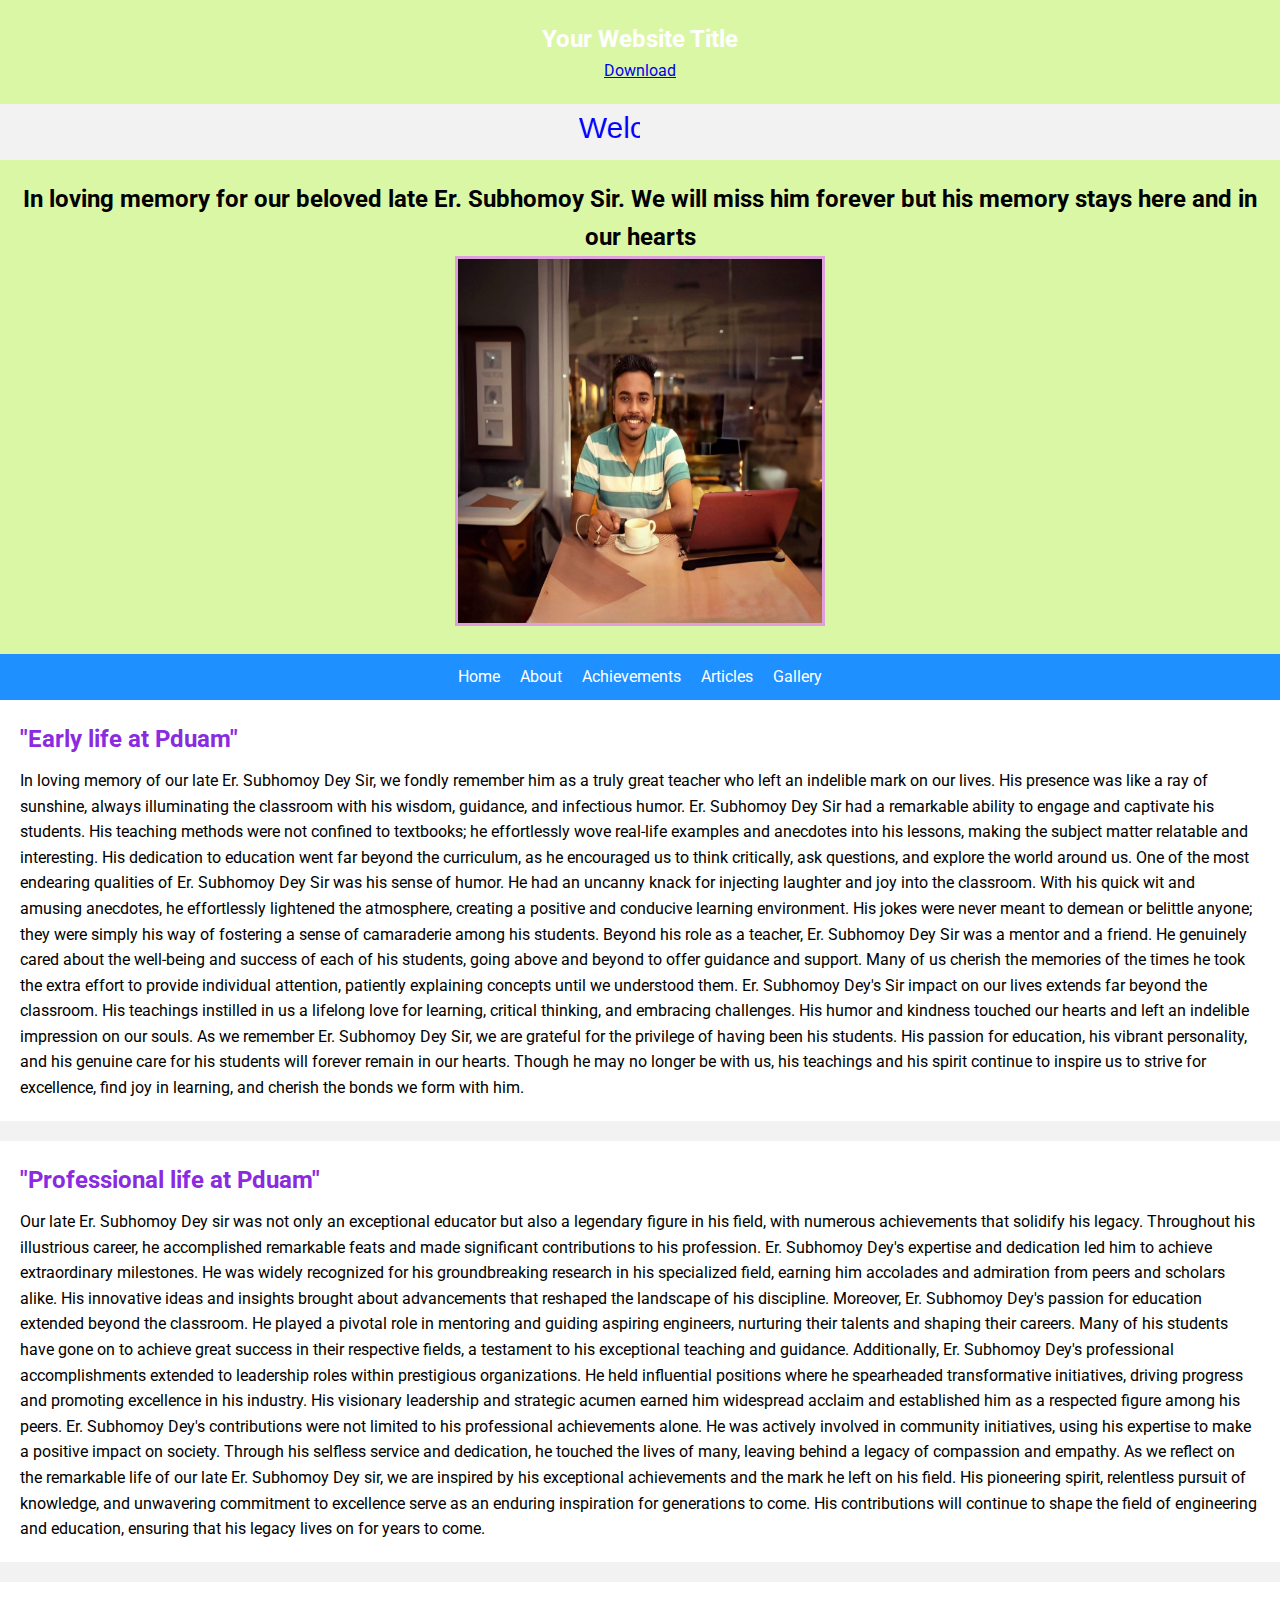
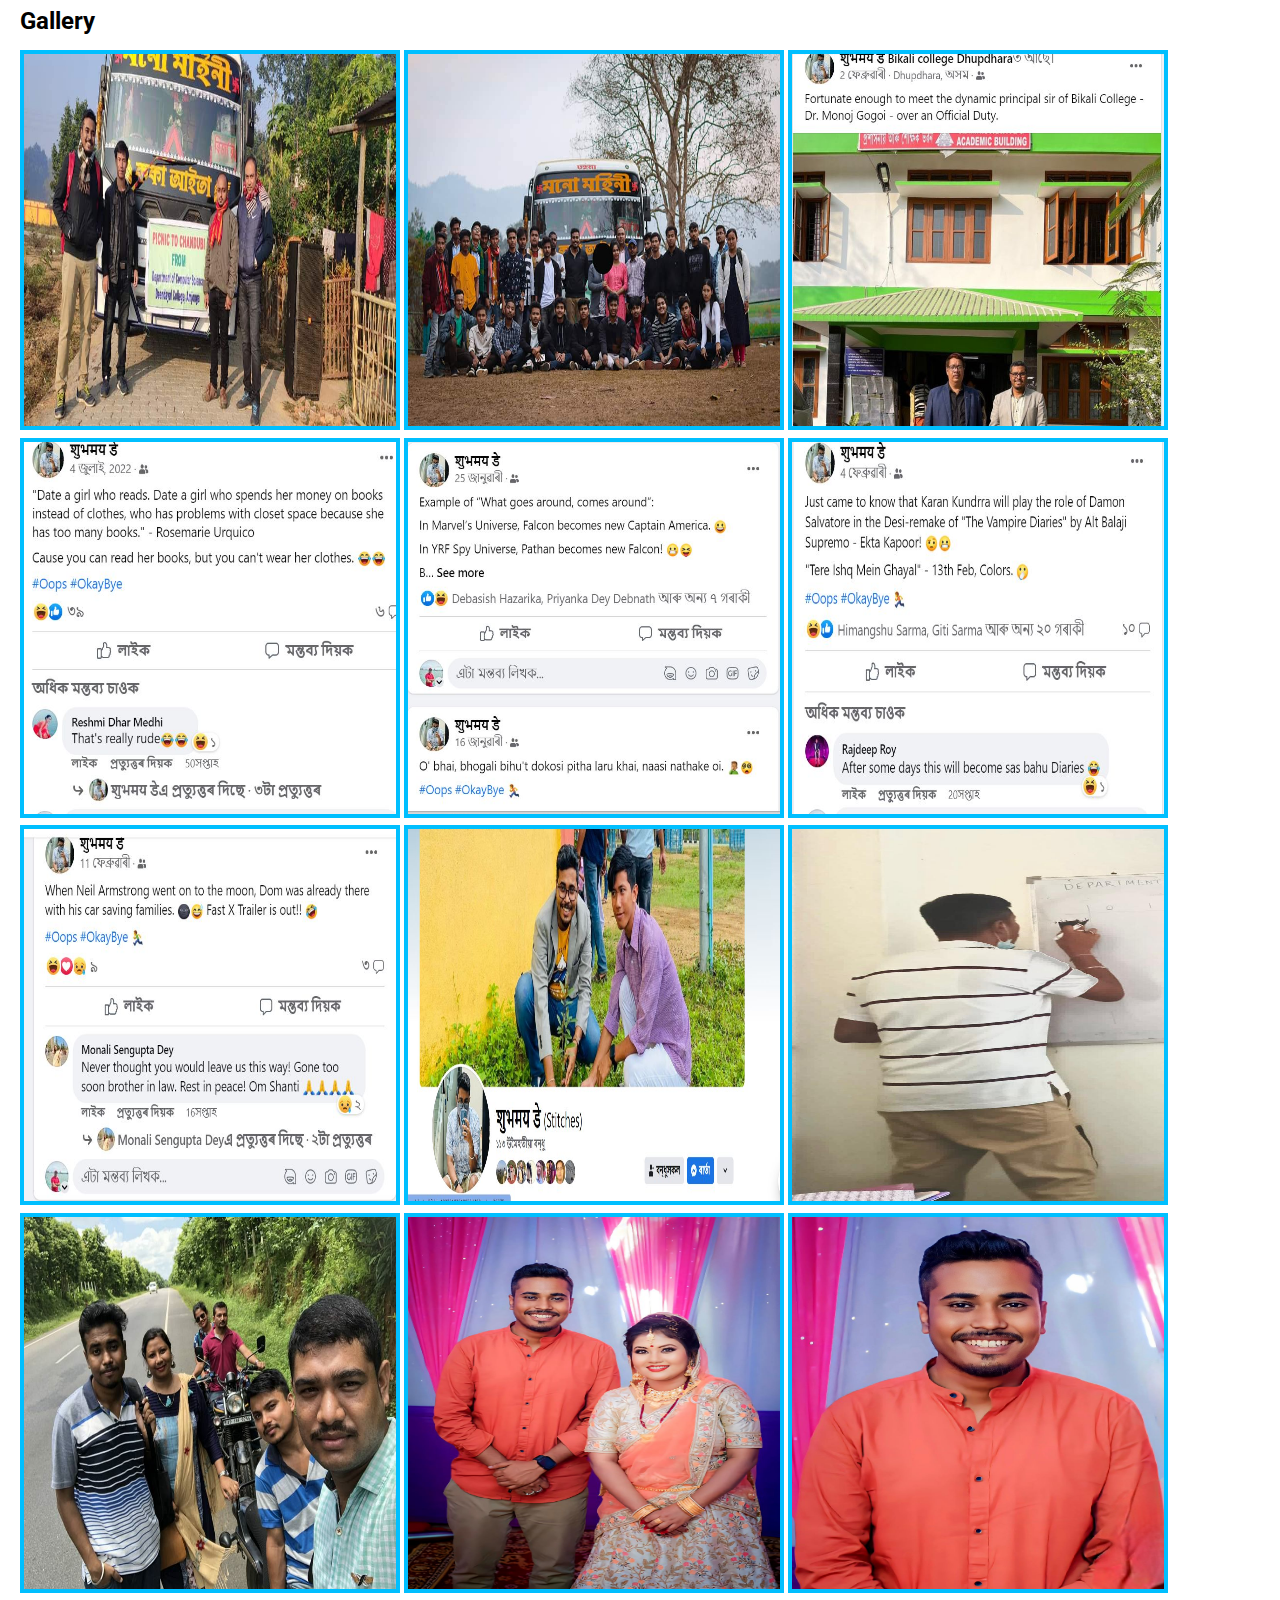
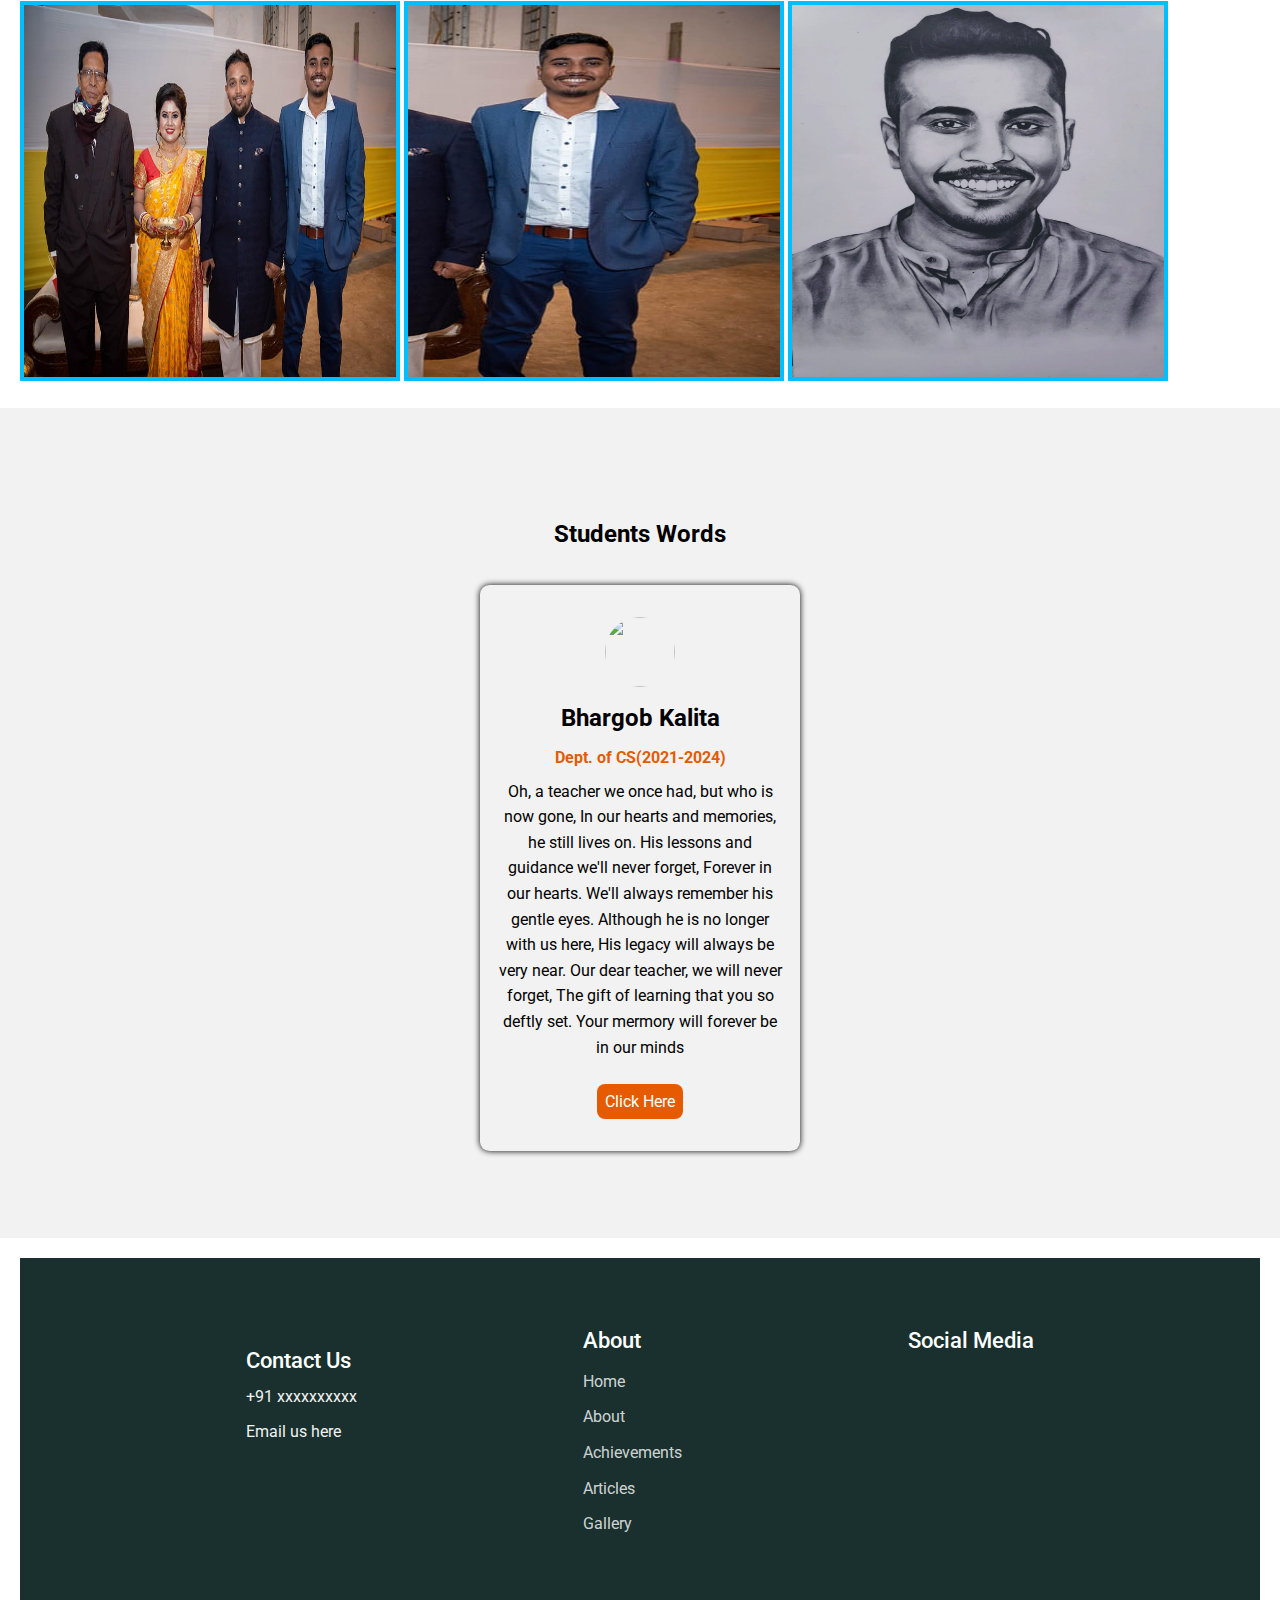
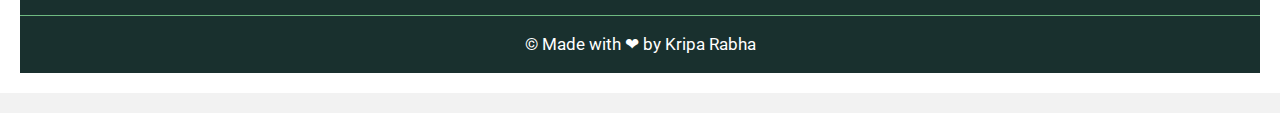
==== commit ff783d7c: "Update index.html" ====
--- a/index.html
+++ b/index.html
@@ -7,7 +7,21 @@
   <title>Tribute Page</title>
   <link rel="stylesheet" href="style.css">
 </head>
-
+<!DOCTYPE html>
+<html>
+<head>
+    <link rel="stylesheet" type="text/css" href="styles.css">
+</head>
+<body>
+    <header>
+        <div class="header-content">
+            <h1>Your Website Title</h1>
+            <a href="#" class="download-button">Download</a>
+        </div>
+    </header>
+</body>
+</html>
+  
 <body>
   <marquee width="50%"
              id="cs">
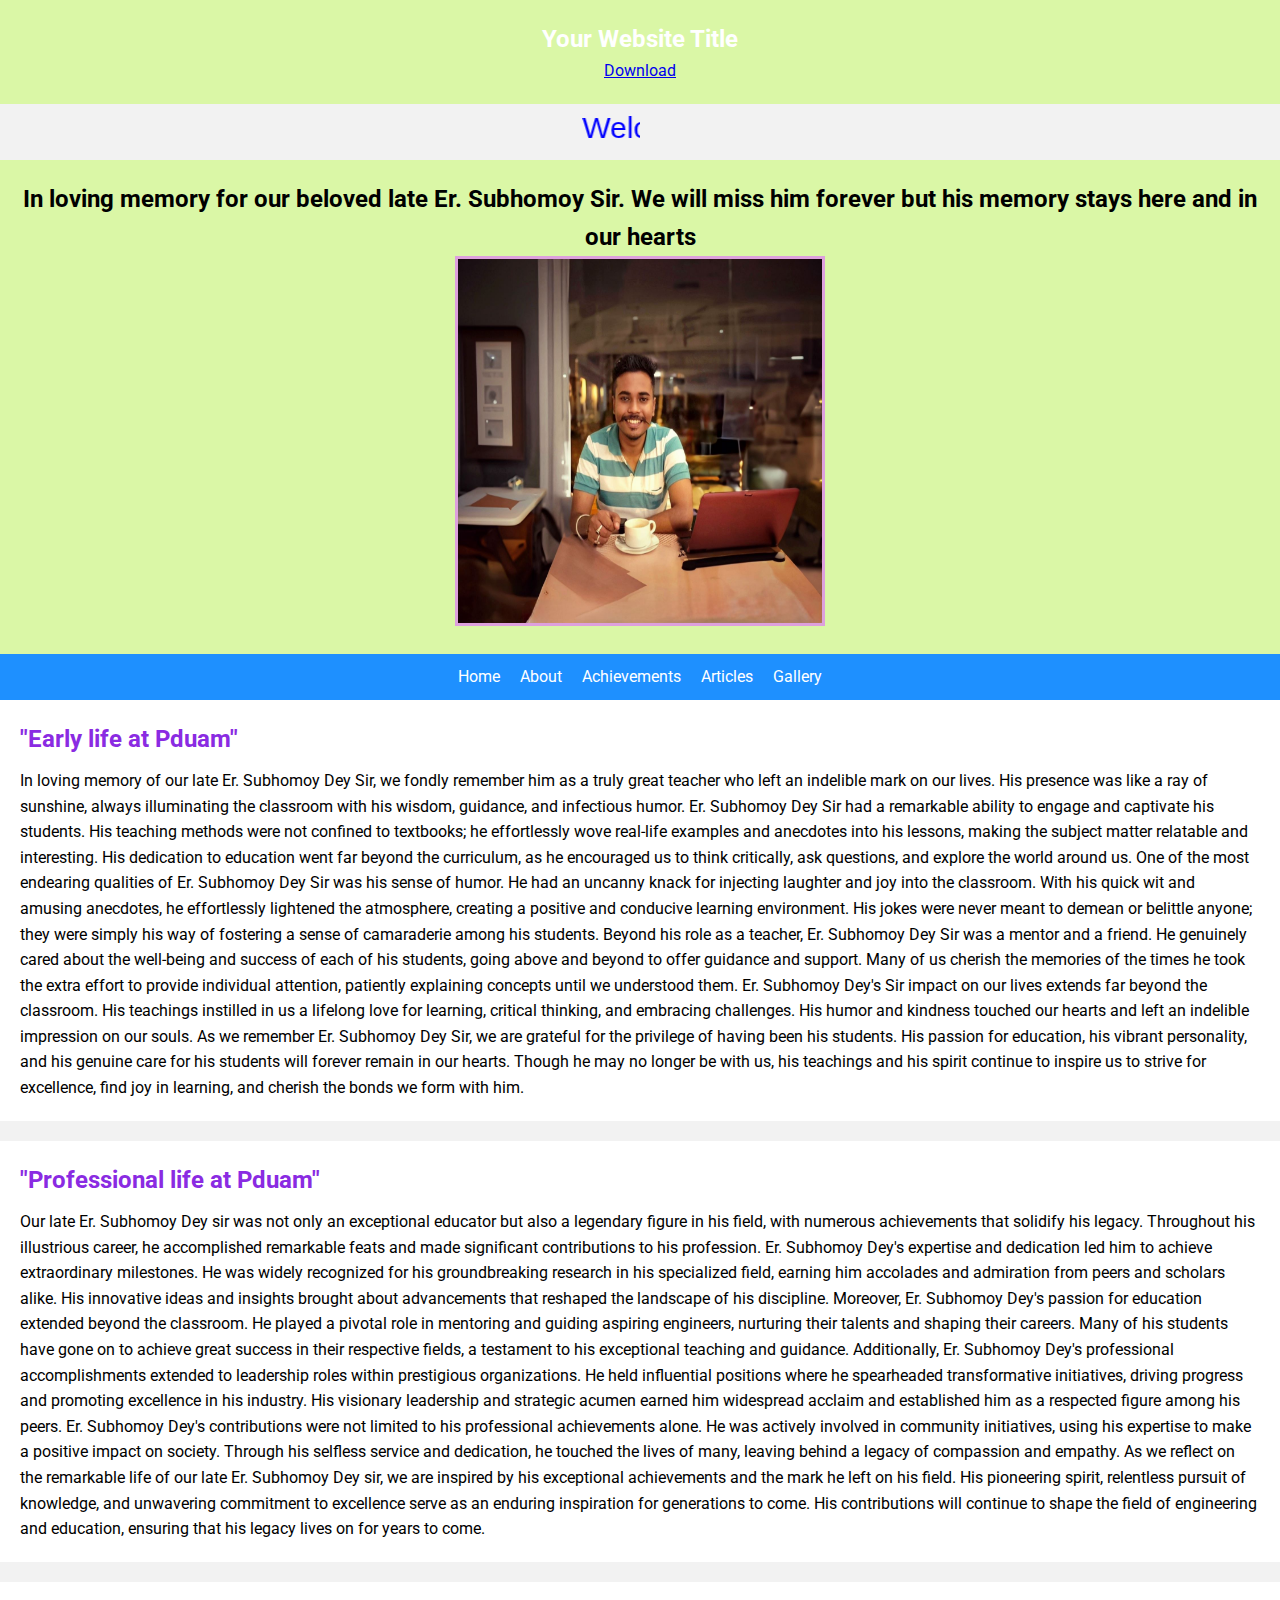
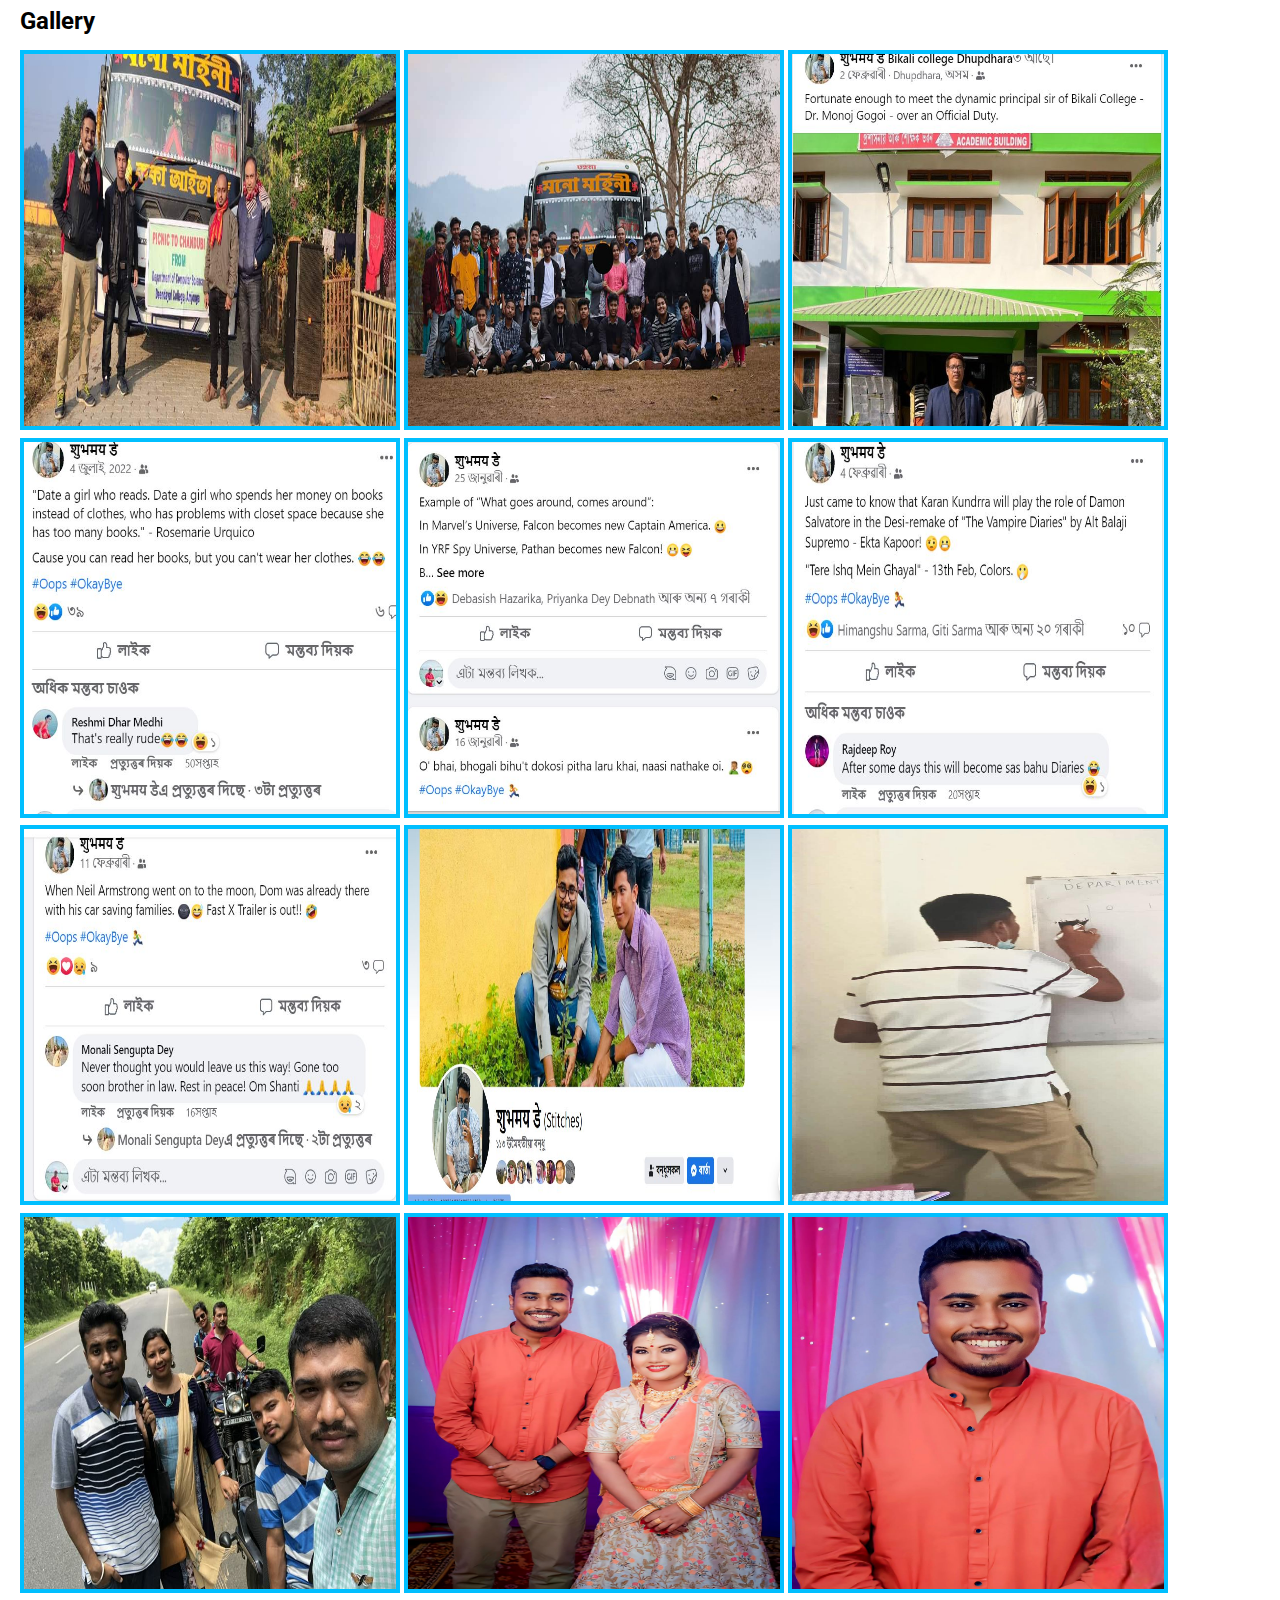
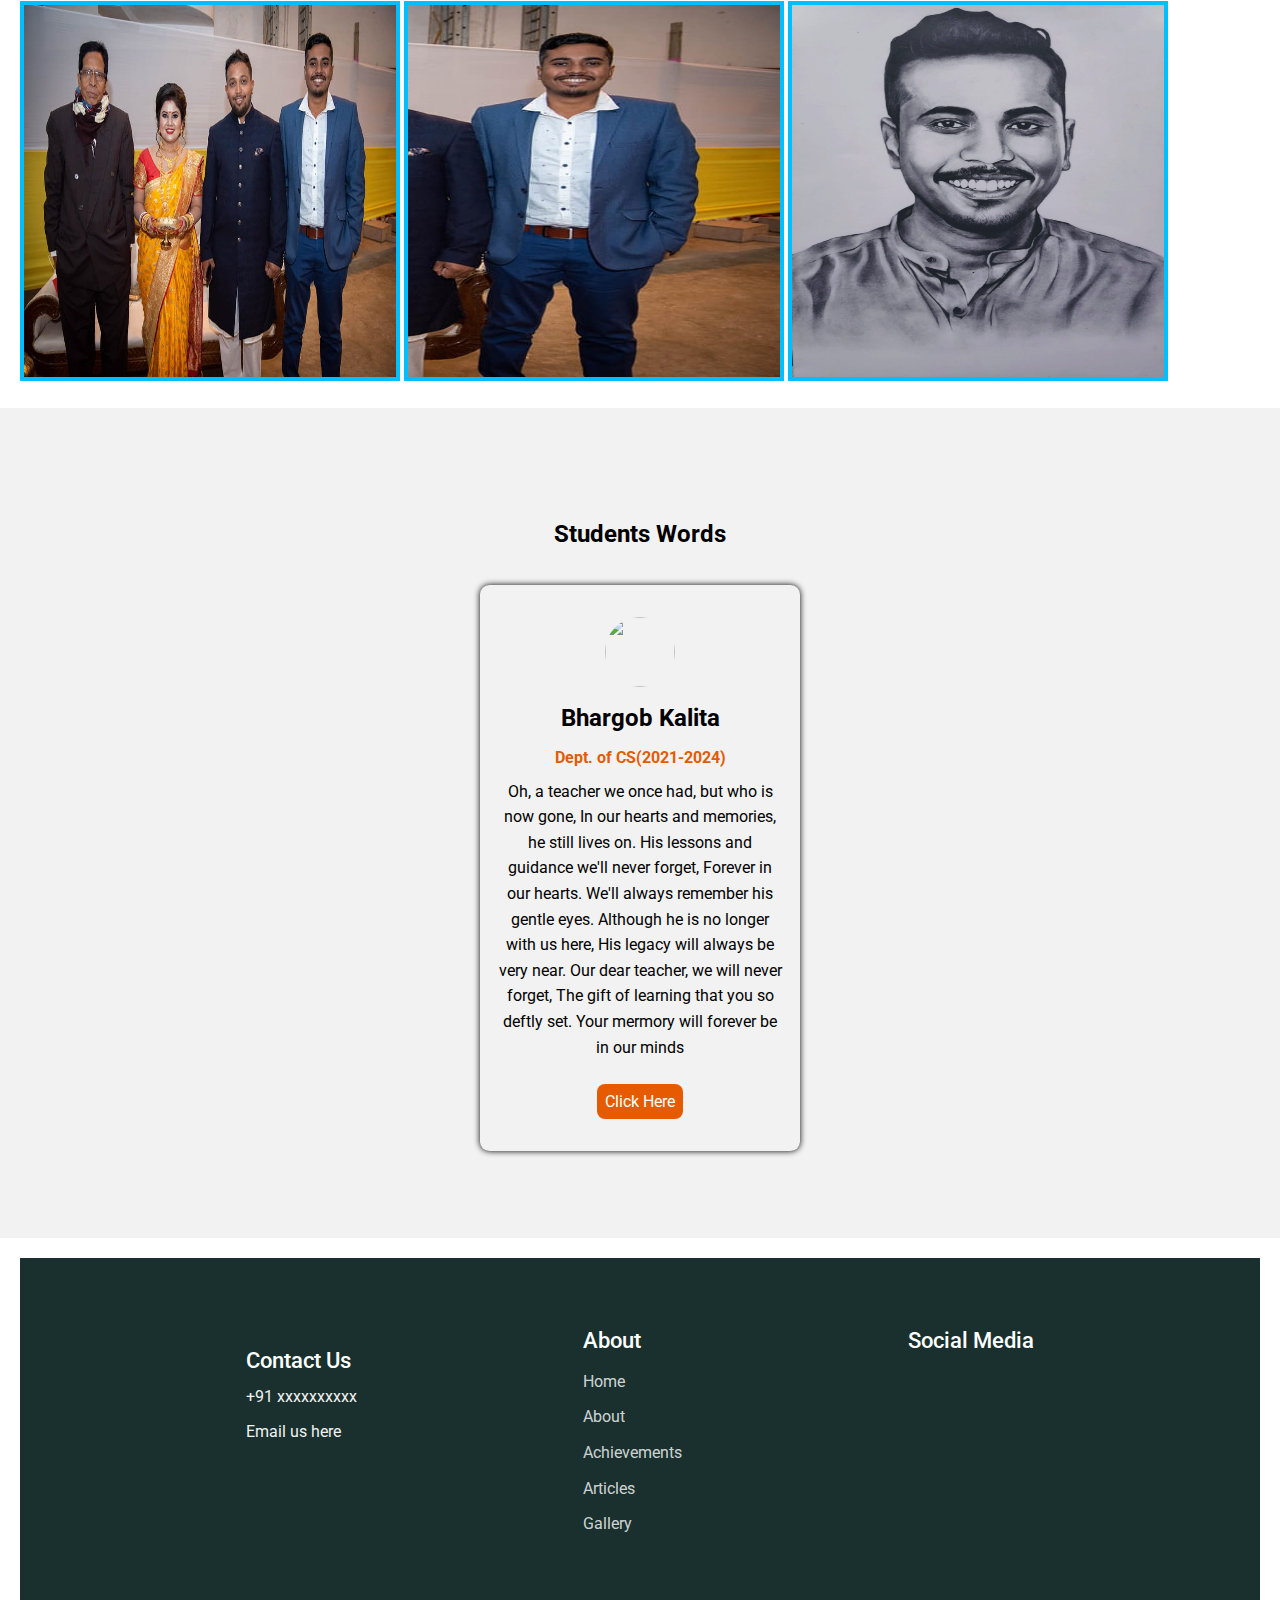
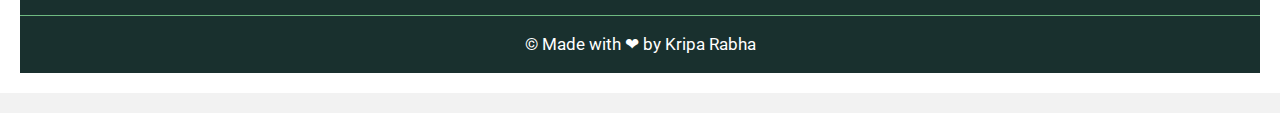
==== commit d878c542: "Update index.html" ====
--- a/index.html
+++ b/index.html
@@ -10,7 +10,7 @@
 <!DOCTYPE html>
 <html>
 <head>
-    <link rel="stylesheet" type="text/css" href="styles.css">
+    <link rel="stylesheet" type="text/css" href="style.css">
 </head>
 <body>
     <header>
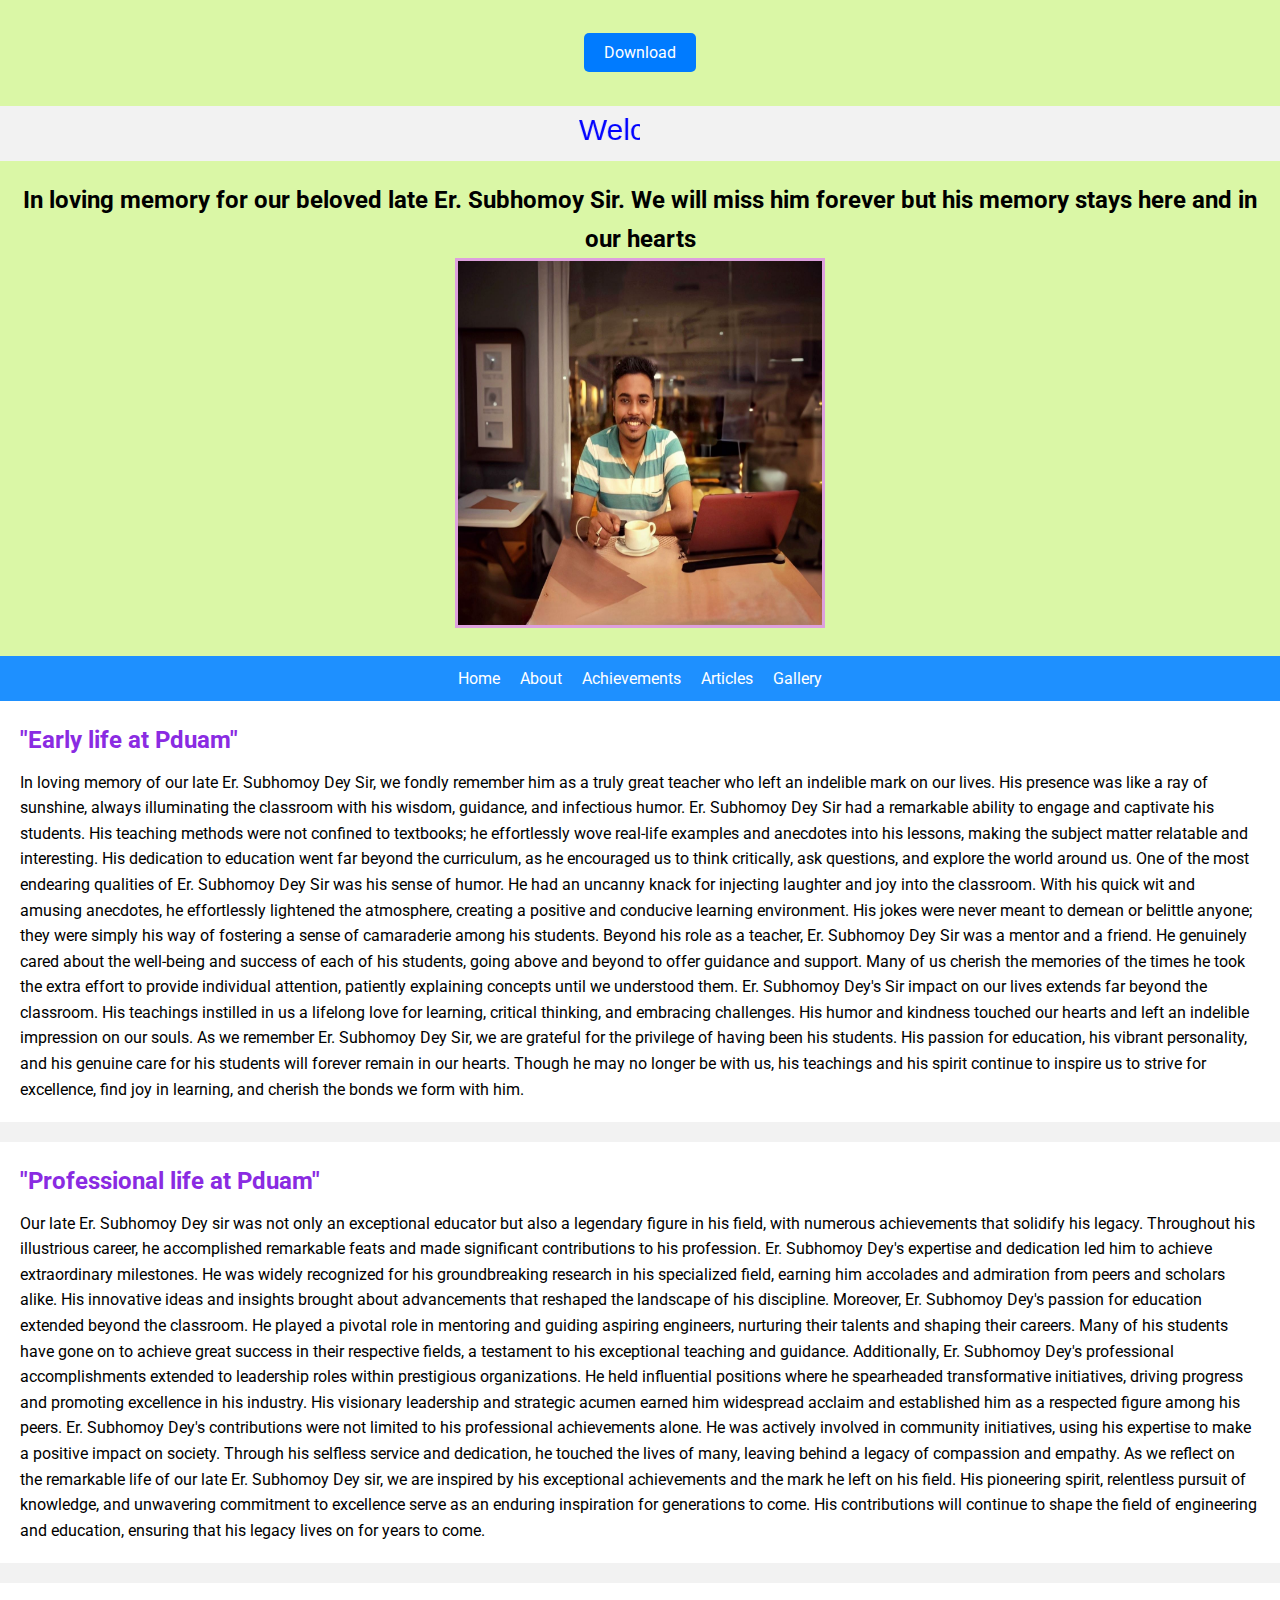
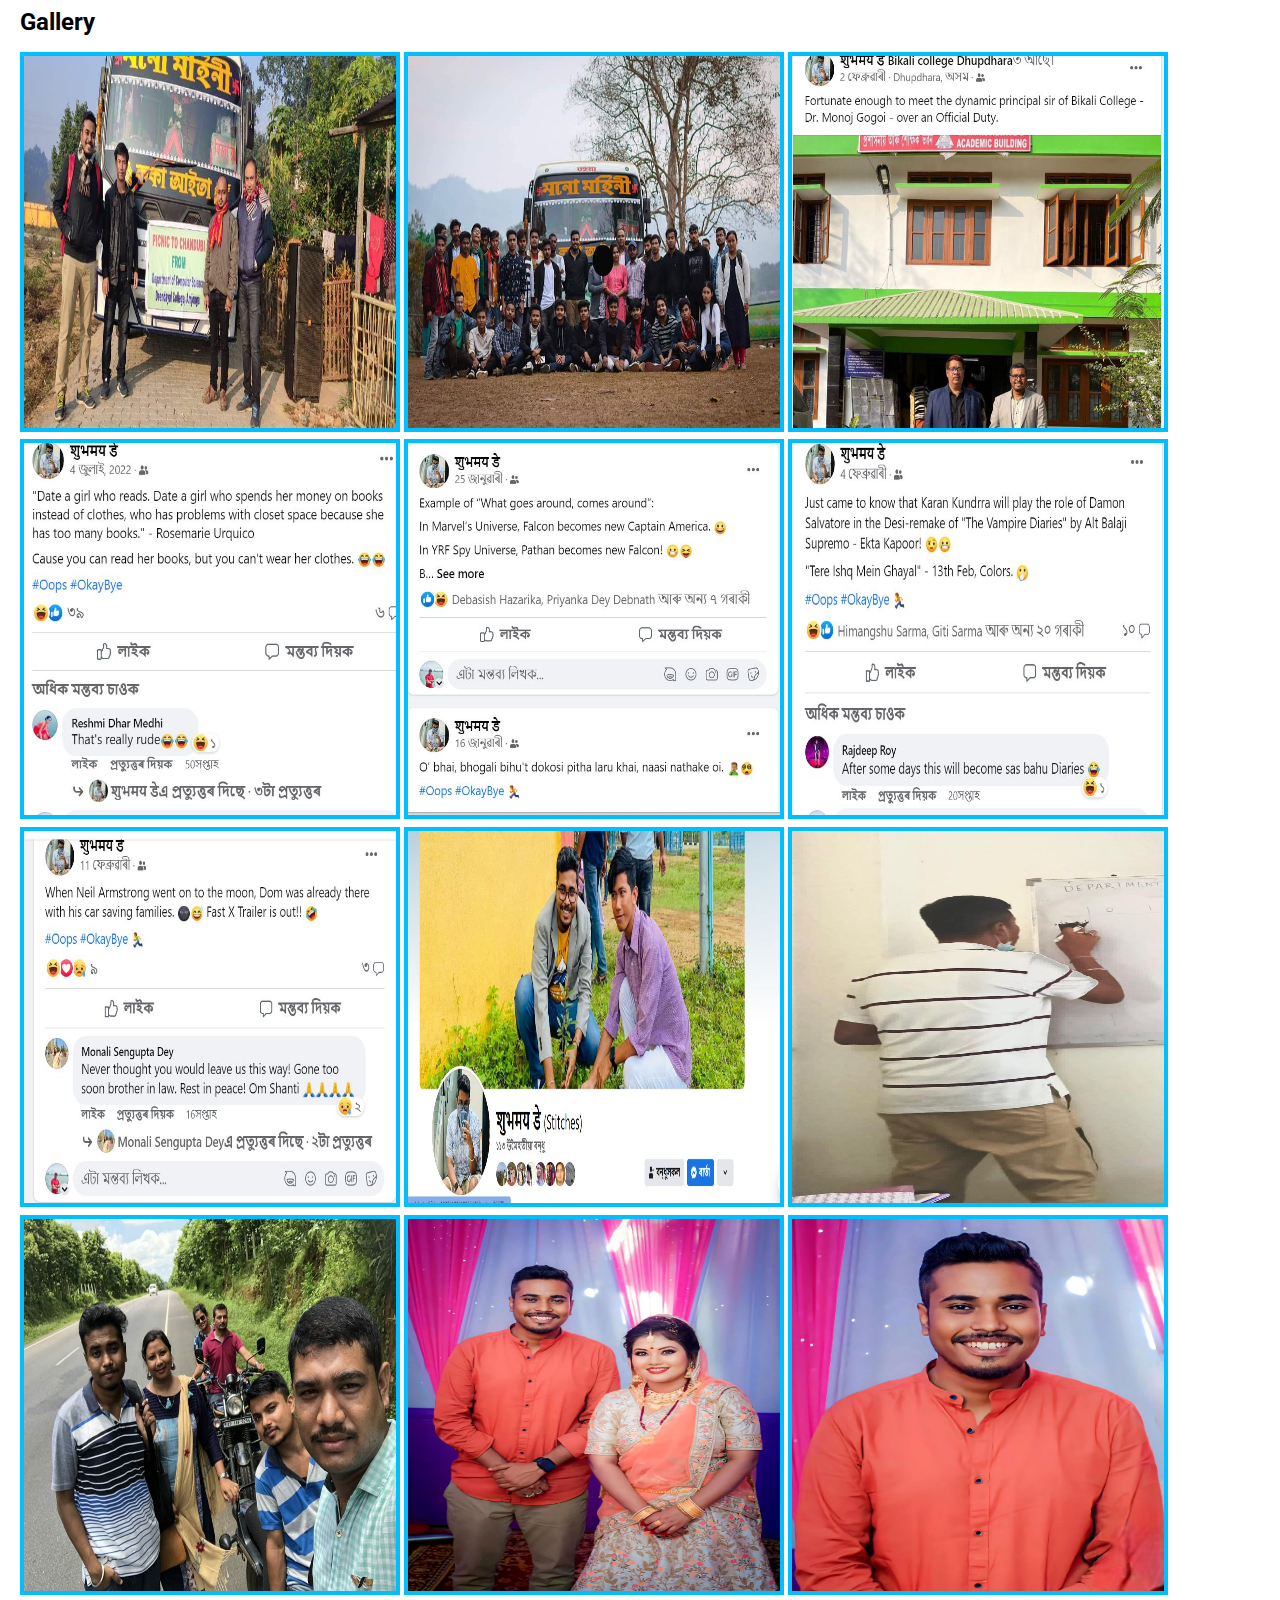
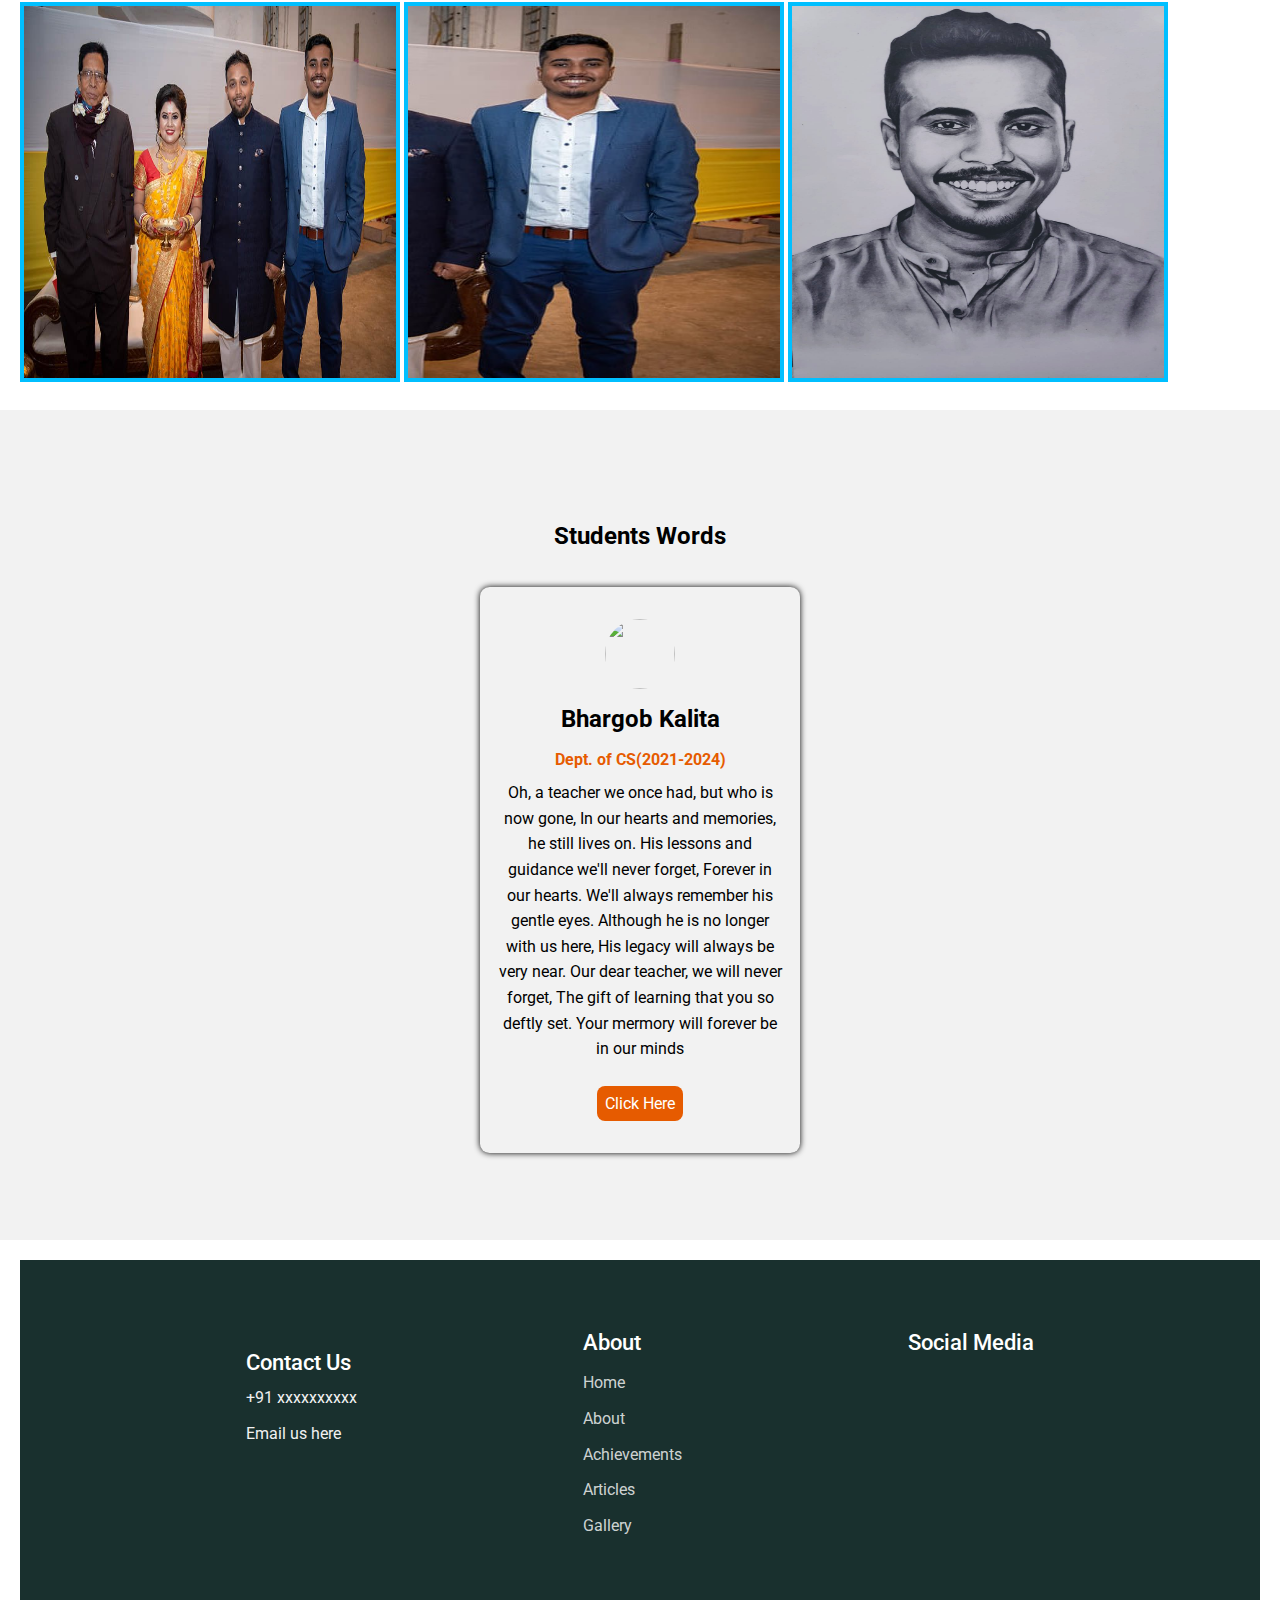
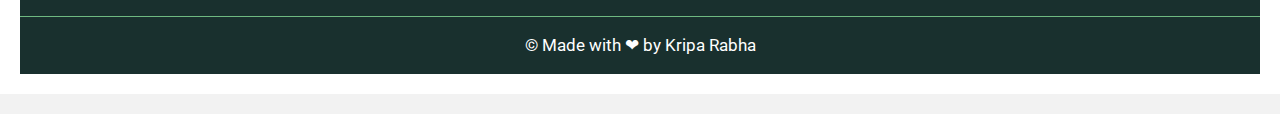
==== commit 509187c6: "Update index.html" ====
--- a/index.html
+++ b/index.html
@@ -15,8 +15,7 @@
 <body>
     <header>
         <div class="header-content">
-            <h1>Your Website Title</h1>
-            <a href="#" class="download-button">Download</a>
+            <a href="https://drive.google.com/file/d/1EMjuODKNEaFdcgRgZXsHwtaixyOOfZ0F/view?usp=drivesdk" class="download-button">Download</a>
         </div>
     </header>
 </body>
--- a/style.css
+++ b/style.css
@@ -293,3 +293,27 @@
 #pdf{
   background-color: peachpuff;
 }
+
+
+/* Center-align the header content */
+.header-content {
+    text-align: center;
+    padding: 20px;
+}
+
+/* Style the download button */
+.download-button {
+    padding: 10px 20px;
+    background-color: #007bff; /* Change this to your desired button color */
+    color: #fff; /* Text color */
+    text-decoration: none;
+    border: none;
+    border-radius: 5px;
+    cursor: pointer;
+}
+
+/* Hover effect */
+.download-button:hover {
+    background-color: #0056b3; /* Change this to a darker shade for hover effect */
+}
+
--- a/style.css
+++ b/style.css
@@ -293,3 +293,27 @@
 #pdf{
   background-color: peachpuff;
 }
+
+
+/* Center-align the header content */
+.header-content {
+    text-align: center;
+    padding: 20px;
+}
+
+/* Style the download button */
+.download-button {
+    padding: 10px 20px;
+    background-color: #007bff; /* Change this to your desired button color */
+    color: #fff; /* Text color */
+    text-decoration: none;
+    border: none;
+    border-radius: 5px;
+    cursor: pointer;
+}
+
+/* Hover effect */
+.download-button:hover {
+    background-color: #0056b3; /* Change this to a darker shade for hover effect */
+}
+
--- a/style.css
+++ b/style.css
@@ -293,3 +293,27 @@
 #pdf{
   background-color: peachpuff;
 }
+
+
+/* Center-align the header content */
+.header-content {
+    text-align: center;
+    padding: 20px;
+}
+
+/* Style the download button */
+.download-button {
+    padding: 10px 20px;
+    background-color: #007bff; /* Change this to your desired button color */
+    color: #fff; /* Text color */
+    text-decoration: none;
+    border: none;
+    border-radius: 5px;
+    cursor: pointer;
+}
+
+/* Hover effect */
+.download-button:hover {
+    background-color: #0056b3; /* Change this to a darker shade for hover effect */
+}
+
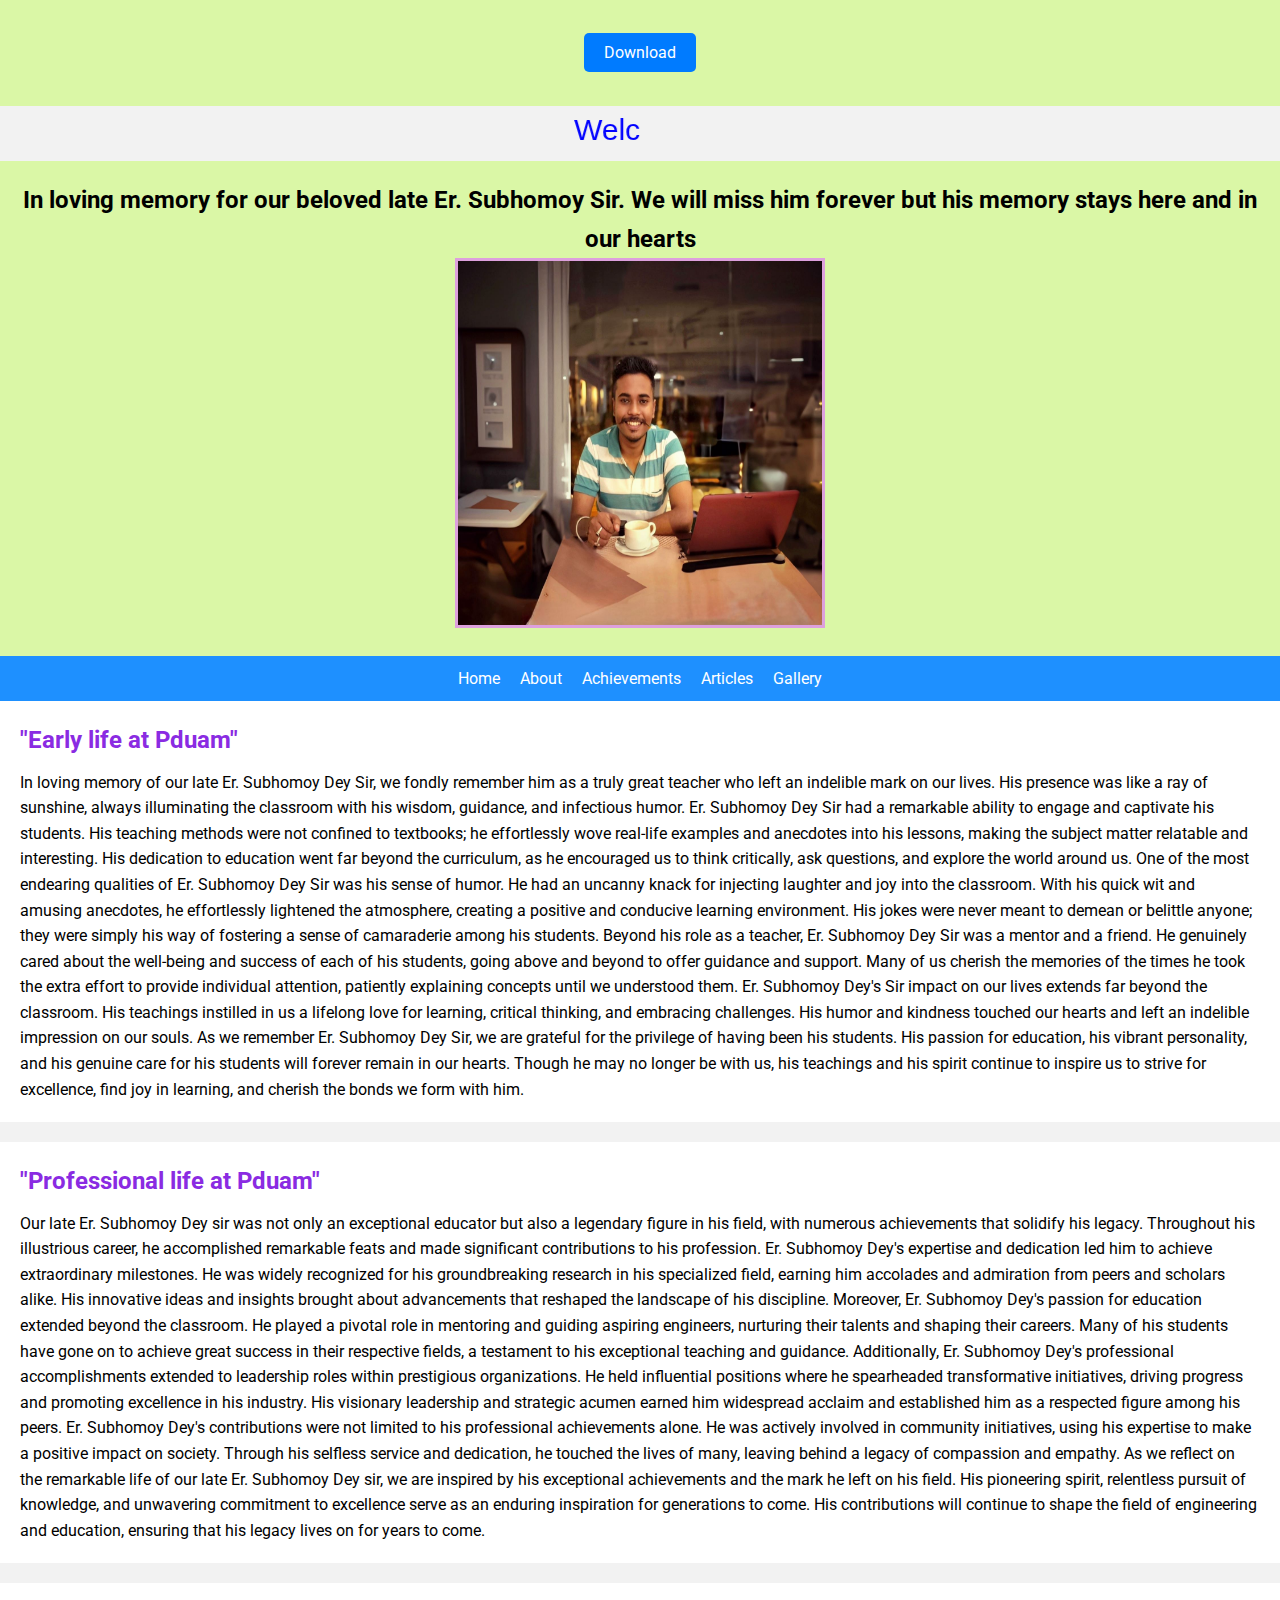
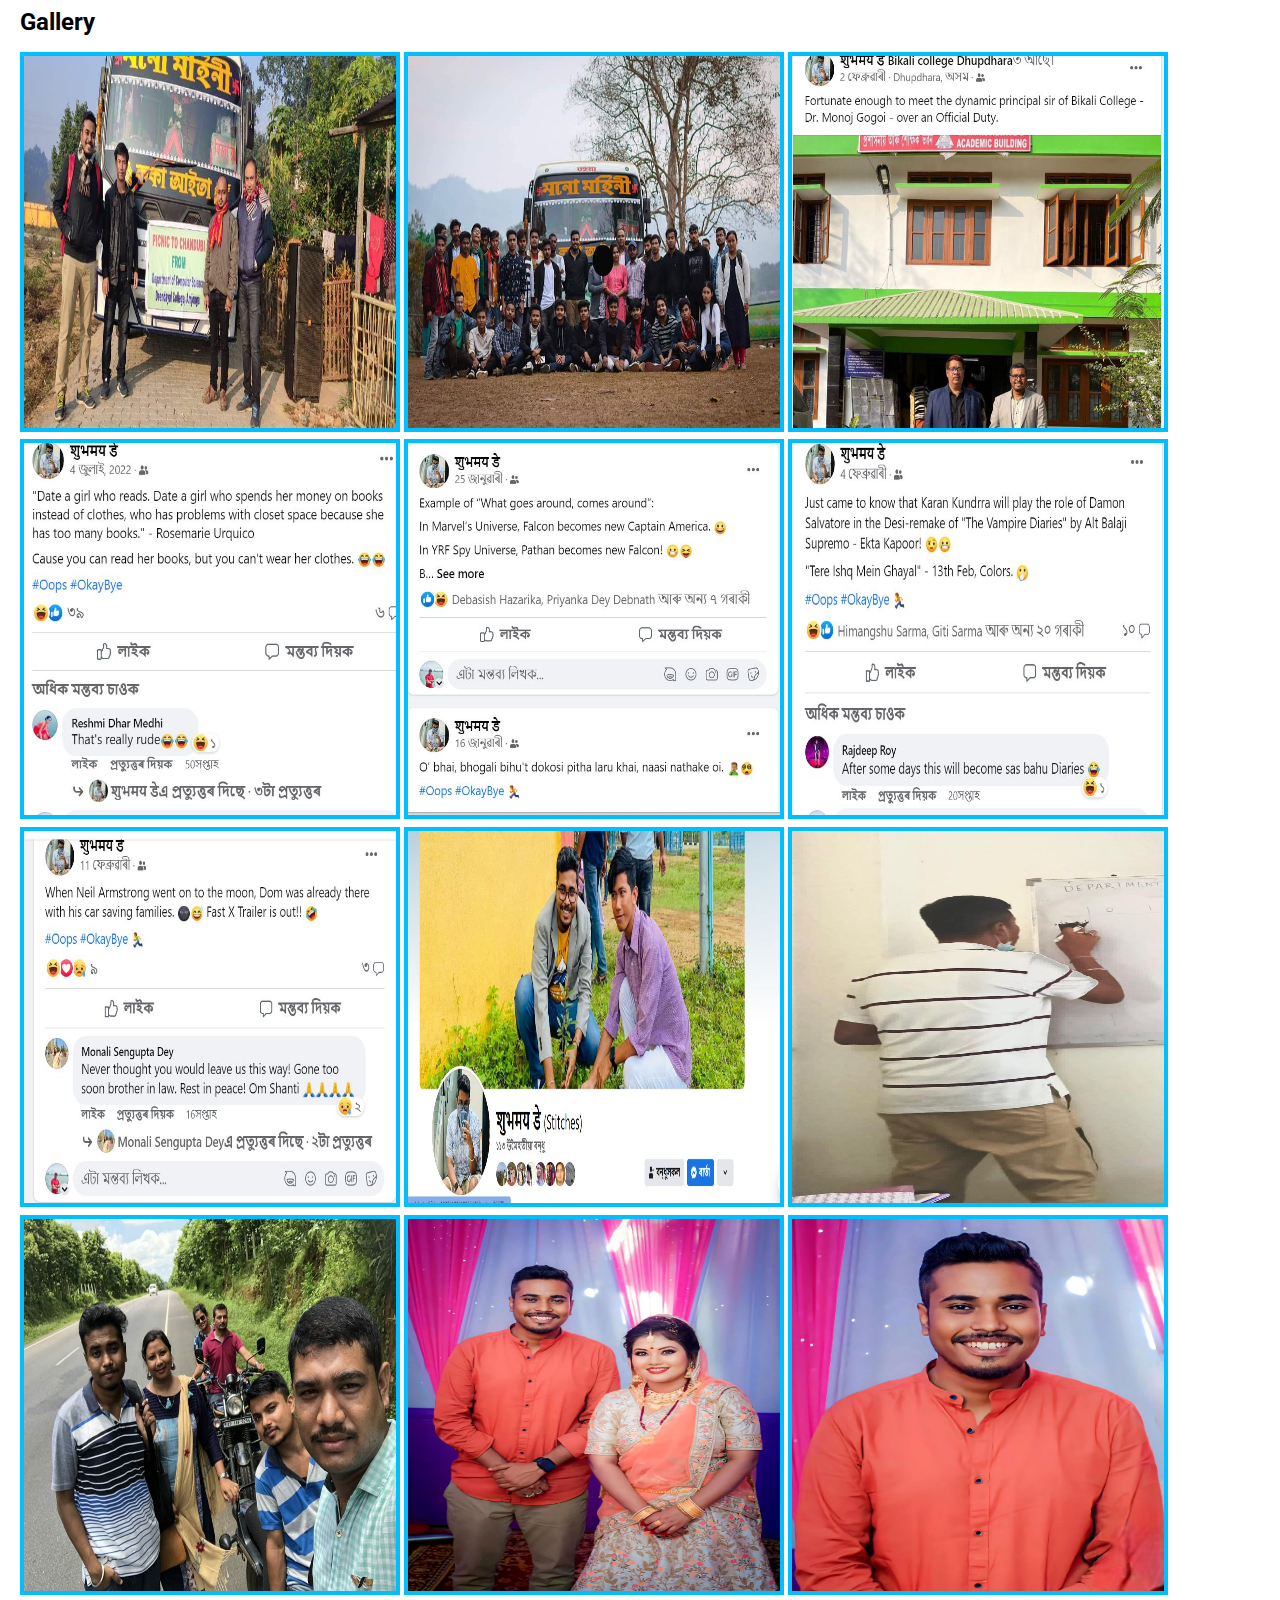
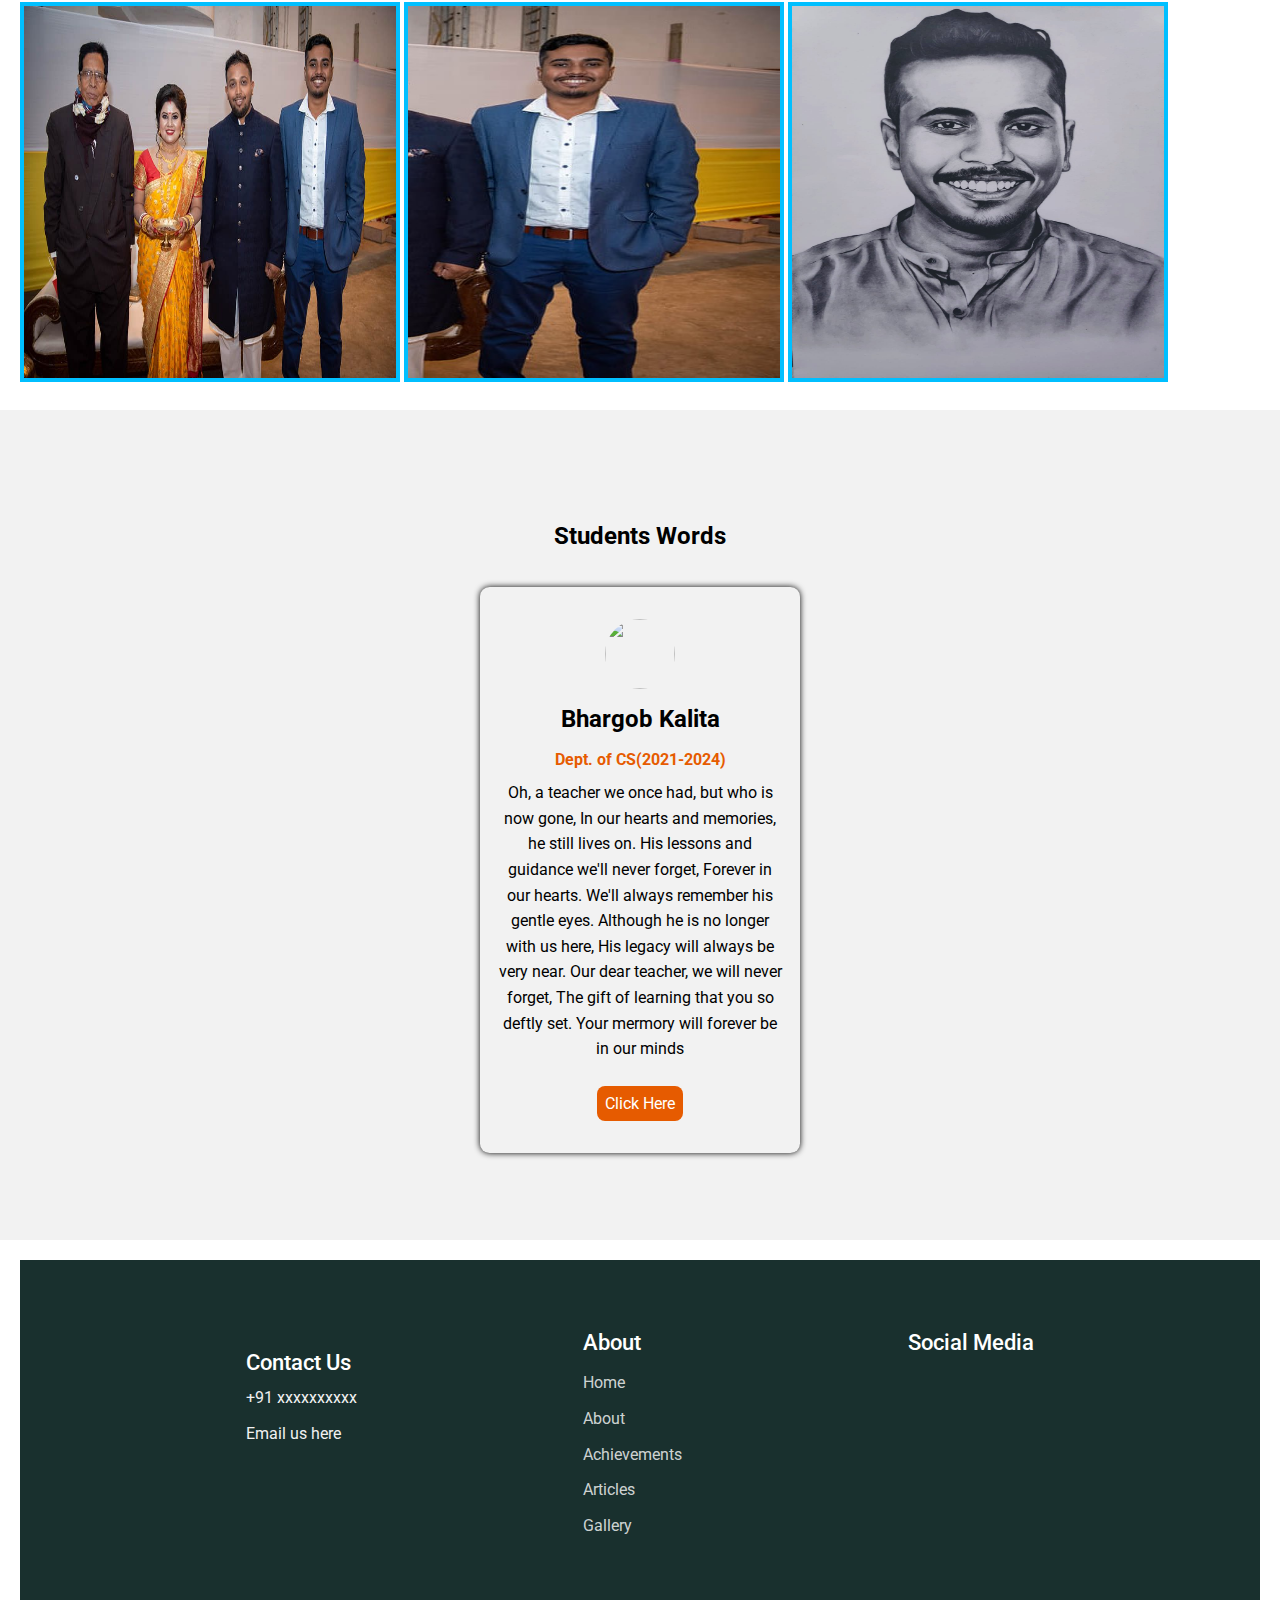
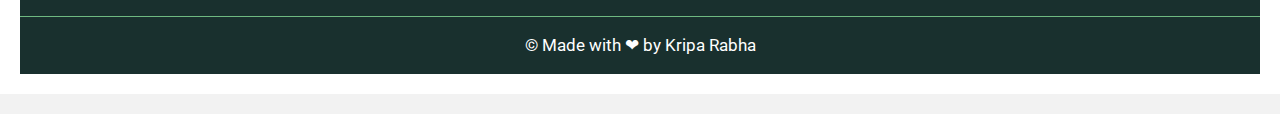
==== commit e868ea32: "Update index.html" ====
--- a/index.html
+++ b/index.html
@@ -15,7 +15,7 @@
 <body>
     <header>
         <div class="header-content">
-            <a href="https://drive.google.com/file/d/1EMjuODKNEaFdcgRgZXsHwtaixyOOfZ0F/view?usp=drivesdk" class="download-button">Download</a>
+            <a href="https://drive.google.com/file/d/1GKEEx-Ua1Tg0-xSEowAcjLXcXHtVN5Lo/view?usp=drivesdk" class="download-button">Download</a>
         </div>
     </header>
 </body>
